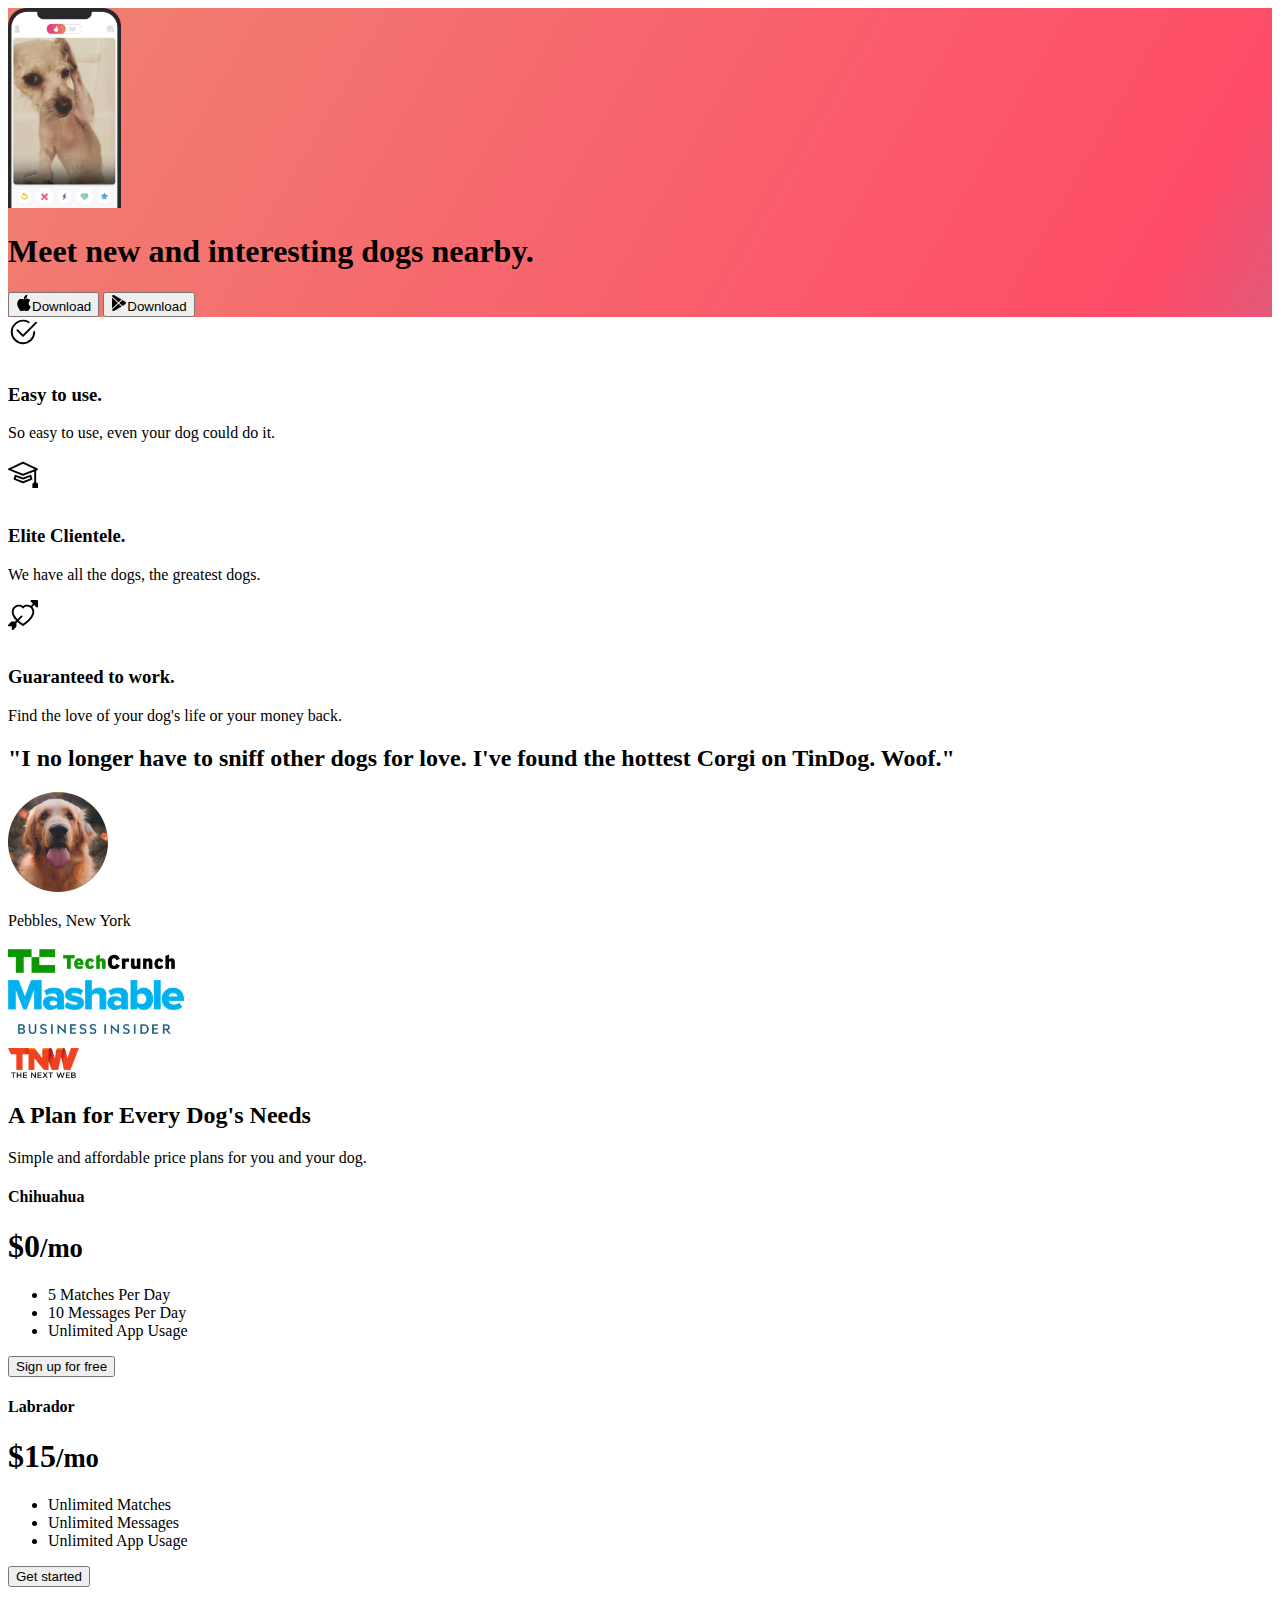
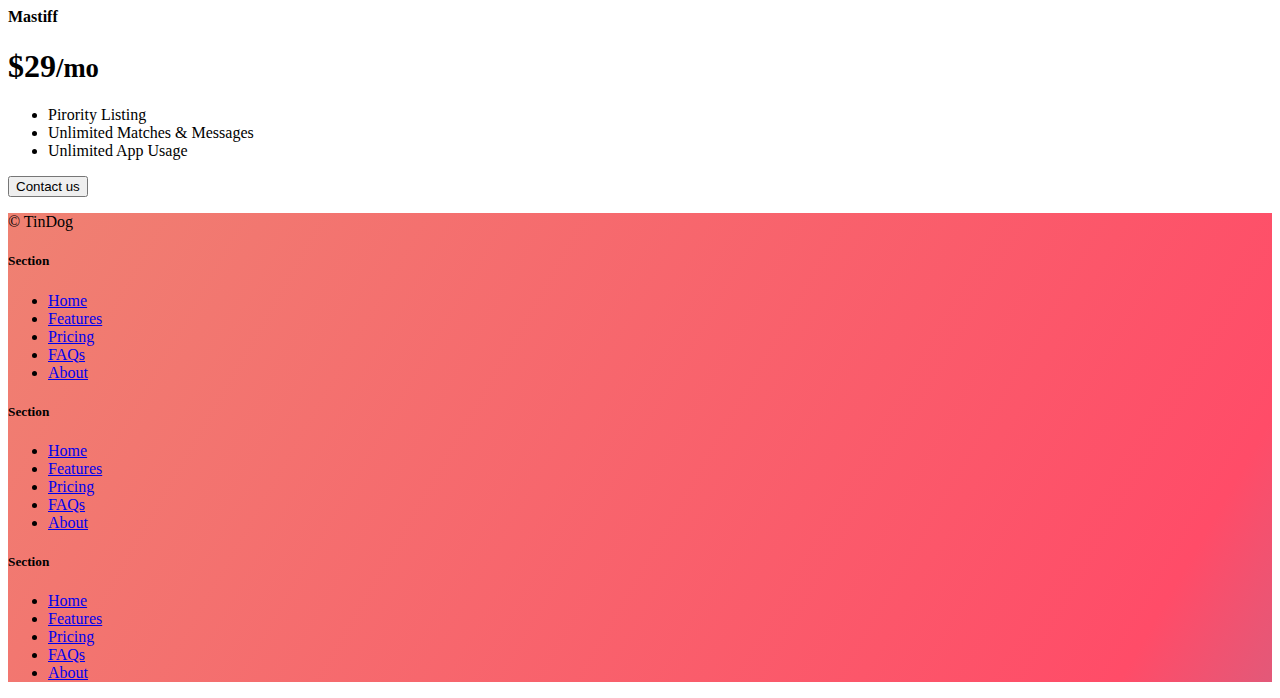
==== index.html @ 39fc23c9 "Add files via upload" ====
<!DOCTYPE html>
<html lang="en">

<head>
  <meta charset="UTF-8">
  <meta name="viewport" content="width=device-width, initial-scale=1.0">
  <title>TinDog</title>
  <link rel="stylesheet" href="./css/style.css">
  <link href="https://cdn.jsdelivr.net/npm/bootstrap@5.3.2/dist/css/bootstrap.min.css" rel="stylesheet" integrity="sha384-T3c6CoIi6uLrA9TneNEoa7RxnatzjcDSCmG1MXxSR1GAsXEV/Dwwykc2MPK8M2HN" crossorigin="anonymous">
</head>

<body>
  <!-- Title -->
  <section id="title" class="gradient-background">
    <div class="container col-xxl-8 px-4 pt-5">
      <div class="row flex-lg-row-reverse align-items-center g-5 pt-5">
        <div class="col-10 col-sm-8 col-lg-6">
          <img src="images/iphone.png" class="d-block mx-lg-auto img-fluid" alt="Bootstrap Themes"height="200" loading="lazy" >
        </div>
        <div class="col-lg-6">
          <h1 class="display-5 fw-bold text-body-emphasis lh-1 mb-3">Meet new and interesting dogs nearby.</h1>
          <div class="d-grid gap-2 d-md-flex justify-content-md-start">
            <button type="button" class="btn btn-primary btn-lg px-4 me-md-2 btn-light bt" fdprocessedid="1dmy9i"> <svg xmlns="http://www.w3.org/2000/svg" width="16" height="16" fill="currentColor"
              class="bi bi-apple mb-2 m-1
              " viewBox="0 0 16 16">
<path
                d="M11.182.008C11.148-.03 9.923.023 8.857 1.18c-1.066 1.156-.902 2.482-.878 2.516.024.034 1.52.087 2.475-1.258.955-1.345.762-2.391.728-2.43Zm3.314 11.733c-.048-.096-2.325-1.234-2.113-3.422.212-2.189 1.675-2.789 1.698-2.854.023-.065-.597-.79-1.254-1.157a3.692 3.692 0 0 0-1.563-.434c-.108-.003-.483-.095-1.254.116-.508.139-1.653.589-1.968.607-.316.018-1.256-.522-2.267-.665-.647-.125-1.333.131-1.824.328-.49.196-1.422.754-2.074 2.237-.652 1.482-.311 3.83-.067 4.56.244.729.625 1.924 1.273 2.796.576.984 1.34 1.667 1.659 1.899.319.232 1.219.386 1.843.067.502-.308 1.408-.485 1.766-.472.357.013 1.061.154 1.782.539.571.197 1.111.115 1.652-.105.541-.221 1.324-1.059 2.238-2.758.347-.79.505-1.217.473-1.282Z" />
<path
                d="M11.182.008C11.148-.03 9.923.023 8.857 1.18c-1.066 1.156-.902 2.482-.878 2.516.024.034 1.52.087 2.475-1.258.955-1.345.762-2.391.728-2.43Zm3.314 11.733c-.048-.096-2.325-1.234-2.113-3.422.212-2.189 1.675-2.789 1.698-2.854.023-.065-.597-.79-1.254-1.157a3.692 3.692 0 0 0-1.563-.434c-.108-.003-.483-.095-1.254.116-.508.139-1.653.589-1.968.607-.316.018-1.256-.522-2.267-.665-.647-.125-1.333.131-1.824.328-.49.196-1.422.754-2.074 2.237-.652 1.482-.311 3.83-.067 4.56.244.729.625 1.924 1.273 2.796.576.984 1.34 1.667 1.659 1.899.319.232 1.219.386 1.843.067.502-.308 1.408-.485 1.766-.472.357.013 1.061.154 1.782.539.571.197 1.111.115 1.652-.105.541-.221 1.324-1.059 2.238-2.758.347-.79.505-1.217.473-1.282Z" />
</svg>Download</button>
            <button type="button" class="btn btn-outline-secondary btn-lg px-4 btn-outline-light"  fdprocessedid="1hi6fn"> <svg xmlns="http://www.w3.org/2000/svg" width="16" height="16" fill="currentColor"
              class="bi bi-google-play mb-2 m-1   " viewBox="0 0 16 16">
<path
                d="M14.222 9.374c1.037-.61 1.037-2.137 0-2.748L11.528 5.04 8.32 8l3.207 2.96 2.694-1.586Zm-3.595 2.116L7.583 8.68 1.03 14.73c.201 1.029 1.36 1.61 2.303 1.055l7.294-4.295ZM1 13.396V2.603L6.846 8 1 13.396ZM1.03 1.27l6.553 6.05 3.044-2.81L3.333.215C2.39-.341 1.231.24 1.03 1.27Z" />
</svg>Download</button>
          </div>
        </div>
      </div>
   </div>
  </section>
  <!-- Features -->
  <section id="features">
    <div class="container px-4 py-5" id="hanging-icons">
      <div class="row g-4 py-5 row-cols-1 row-cols-lg-3">
        <div class="col d-flex align-items-start">
          <div class="icon-square text-body-emphasis bg-body-secondary d-inline-flex align-items-center    justify-content-center fs-4 flex-shrink-0 me-3">
            <svg xmlns="http://www.w3.org/2000/svg" height="30" fill="currentColor" class="bi bi-check2-circle"
            viewBox="0 0 16 16">
<path
              d="M2.5 8a5.5 5.5 0 0 1 8.25-4.764.5.5 0 0 0 .5-.866A6.5 6.5 0 1 0 14.5 8a.5.5 0 0 0-1 0 5.5 5.5 0 1 1-11 0z" />
<path
              d="M15.354 3.354a.5.5 0 0 0-.708-.708L8 9.293 5.354 6.646a.5.5 0 1 0-.708.708l3 3a.5.5 0 0 0 .708 0l7-7z" />
            </svg>
          </div>
          <div>
            <h3 class="fs-2 text-body-emphasis">Easy to use.</h3>
            <p>So easy to use, even your dog could do it.</p>
          </div>
        </div>
        <div class="col d-flex align-items-start">
          <div class="icon-square text-body-emphasis bg-body-secondary d-inline-flex align-items-center justify-content-center fs-4 flex-shrink-0 me-3 ">
            <svg xmlns="http://www.w3.org/2000/svg" height="30" fill="currentColor" class="bi bi-mortarboard" viewBox="0 0 16 16">
              <path d="M8.211 2.047a.5.5 0 0 0-.422 0l-7.5 3.5a.5.5 0 0 0 .025.917l7.5 3a.5.5 0 0 0 .372 0L14 7.14V13a1 1 0 0 0-1 1v2h3v-2a1 1 0 0 0-1-1V6.739l.686-.275a.5.5 0 0 0 .025-.917l-7.5-3.5ZM8 8.46 1.758 5.965 8 3.052l6.242 2.913L8 8.46Z"/>
              <path d="M4.176 9.032a.5.5 0 0 0-.656.327l-.5 1.7a.5.5 0 0 0 .294.605l4.5 1.8a.5.5 0 0 0 .372 0l4.5-1.8a.5.5 0 0 0 .294-.605l-.5-1.7a.5.5 0 0 0-.656-.327L8 10.466 4.176 9.032Zm-.068 1.873.22-.748 3.496 1.311a.5.5 0 0 0 .352 0l3.496-1.311.22.748L8 12.46l-3.892-1.556Z"/>
              </svg>
          </div>
          <div>
            <h3 class="fs-2 text-body-emphasis">Elite Clientele.</h3>
            <p>We have all the dogs, the greatest dogs.</p>
          </div>
        </div>
        <div class="col d-flex align-items-start">
          <div class="icon-square text-body-emphasis bg-body-secondary d-inline-flex align-items-center justify-content-center fs-4 flex-shrink-0 me-3">
            <svg xmlns="http://www.w3.org/2000/svg" height="30" fill="currentColor" class="bi bi-arrow-through-heart"
              viewBox="0 0 16 16">
                <path fill-rule="evenodd"
                d="M2.854 15.854A.5.5 0 0 1 2 15.5V14H.5a.5.5 0 0 1-.354-.854l1.5-1.5A.5.5 0 0 1 2 11.5h1.793l.53-.53c-.771-.802-1.328-1.58-1.704-2.32-.798-1.575-.775-2.996-.213-4.092C3.426 2.565 6.18 1.809 8 3.233c1.25-.98 2.944-.928 4.212-.152L13.292 2 12.147.854A.5.5 0 0 1 12.5 0h3a.5.5 0 0 1 .5.5v3a.5.5 0 0 1-.854.354L14 2.707l-1.006 1.006c.236.248.44.531.6.845.562 1.096.585 2.517-.213 4.092-.793 1.563-2.395 3.288-5.105 5.08L8 13.912l-.276-.182a21.86 21.86 0 0 1-2.685-2.062l-.539.54V14a.5.5 0 0 1-.146.354l-1.5 1.5Zm2.893-4.894A20.419 20.419 0 0 0 8 12.71c2.456-1.666 3.827-3.207 4.489-4.512.679-1.34.607-2.42.215-3.185-.817-1.595-3.087-2.054-4.346-.761L8 4.62l-.358-.368c-1.259-1.293-3.53-.834-4.346.761-.392.766-.464 1.845.215 3.185.323.636.815 1.33 1.519 2.065l1.866-1.867a.5.5 0 1 1 .708.708L5.747 10.96Z" />
</svg>
          </div>
          <div>
            <h3 class="fs-2 text-body-emphasis">Guaranteed to work.</h3>
            <p>Find the love of your dog's life or your money back.<p>
          </div>
        </div>
      </div>
    </div>
  </section>
  <!-- Testimonial -->
  <section id="testimonial">
    <div class="my-5">
      <div class="p-5 text-center bg-body-tertiary">
        <div class="container py-5">
          <h2 class="text-body-emphasis">"I no longer have to sniff other dogs for love. I've found the hottest Corgi on TinDog. Woof."</h2>
          <img src="./images/dog-img.jpg" class="profile-img mt-5"  alt="">
          <p class="col-lg-8 mx-auto lead mt-2">Pebbles, New York</p>
          </div>
          <div class="container">
          <div class="row">
            <div class="col-lg-3 col-sm-12"> <img src="./images/techcrunch.png" alt="tech cruch logo" height="30"></div>
            <div class="col-lg-3 col-sm-12"> <img src="./images/mashable.png" alt="mashable logo" height="30"></div>
            <div class="col-lg-3 col-sm-12"> <img src="./images/bizinsider.png" alt="bizi logo" height="30"></div>
            <div class="col-lg-3 col-sm-12"> <img src="./images/tnw.png" alt="tnw logo" height="30"></div>
            </div>
            </div>
        </div>
      </div>
    </div>
  </section>
  <!-- Pricing -->
  <section id="pricing">
    <header>
      <div class="pricing-header p-3 pb-md-4 mx-auto text-center">
        <h2 class="display-4 fw-normal text-body-emphasis mt-3">A Plan for Every Dog's Needs</h2>
        <p class="fs-5 text-body-secondary">Simple and affordable price plans for you and your dog.</p>
      </div>
    </header>
    <main>
      <div class="container">
      <div class="row row-cols-1 row-cols-md-3 mb-3 text-center">
        <div class="col">
          <div class="card mb-4 rounded-3 shadow-sm">
            <div class="card-header py-3">
              <h4 class="my-0 fw-normal">Chihuahua</h4>
            </div>
            <div class="card-body">
              <h1 class="card-title pricing-card-title">$0<small class="text-body-secondary fw-light">/mo</small></h1>
              <ul class="list-unstyled mt-3 mb-4">
                <li>5 Matches Per Day</li>
                <li>10 Messages Per Day</li>
                <li>Unlimited App Usage</li>
              </ul>
              <button type="button" class="w-100 btn btn-lg btn-outline-dark">Sign up for free</button>
            </div>
          </div>
        </div>
        <div class="col" class="">
          <div class="card mb-4 rounded-3 shadow-sm">
            <div class="card-header py-3">
              <h4 class="my-0 fw-normal">Labrador</h4>
            </div>
            <div class="card-body">
              <h1 class="card-title pricing-card-title">$15<small class="text-body-secondary fw-light">/mo</small></h1>
              <ul class="list-unstyled mt-3 mb-4">
                <li>Unlimited Matches</li>
                <li>Unlimited Messages</li>
                <li>Unlimited App Usage</li>
              </ul>
              <button type="button" class="w-100 btn btn-lg btn-dark">Get started</button>
            </div>
          </div>
        </div>
        <div class="col">
          <div class="card mb-4 rounded-3 shadow-sm border-dark">
            <div class="card-header py-3 text-bg-dark border-dark">
              <h4 class="my-0 fw-normal">Mastiff</h4>
            </div>
            <div class="card-body">
              <h1 class="card-title pricing-card-title">$29<small class="text-body-secondary fw-light">/mo</small></h1>
              <ul class="list-unstyled mt-3 mb-4">
                <li>Pirority Listing</li>
                <li>Unlimited Matches & Messages</li>
                <li>Unlimited App Usage</li>
              </ul>
              <button type="button" class="w-100 btn btn-lg btn-dark">Contact us</button>
            </div>
          </div>
        </div>
      </div>
    </main>
  </div>
  </section>
  <!-- Footer -->
  <section id="footer" class="gradient-background">
    <div class="container">
      <footer class="row row-cols-1 row-cols-sm-2 row-cols-md-5 py-5 mt-5">
        <div class="col mb-3">
          <p class="text-body-secondary">© TinDog</p>
        </div>
    
        <div class="col mb-3">
    
        </div>
    
        <div class="col mb-3">
          <h5>Section</h5>
          <ul class="nav flex-column">
            <li class="nav-item mb-2"><a href="#" class="nav-link p-0 text-body-secondary">Home</a></li>
            <li class="nav-item mb-2"><a href="#" class="nav-link p-0 text-body-secondary">Features</a></li>
            <li class="nav-item mb-2"><a href="#" class="nav-link p-0 text-body-secondary">Pricing</a></li>
            <li class="nav-item mb-2"><a href="#" class="nav-link p-0 text-body-secondary">FAQs</a></li>
            <li class="nav-item mb-2"><a href="#" class="nav-link p-0 text-body-secondary">About</a></li>
          </ul>
        </div>
    
        <div class="col mb-3">
          <h5>Section</h5>
          <ul class="nav flex-column">
            <li class="nav-item mb-2"><a href="#" class="nav-link p-0 text-body-secondary">Home</a></li>
            <li class="nav-item mb-2"><a href="#" class="nav-link p-0 text-body-secondary">Features</a></li>
            <li class="nav-item mb-2"><a href="#" class="nav-link p-0 text-body-secondary">Pricing</a></li>
            <li class="nav-item mb-2"><a href="#" class="nav-link p-0 text-body-secondary">FAQs</a></li>
            <li class="nav-item mb-2"><a href="#" class="nav-link p-0 text-body-secondary">About</a></li>
          </ul>
        </div>
    
        <div class="col mb-3">
          <h5>Section</h5>
          <ul class="nav flex-column">
            <li class="nav-item mb-2"><a href="#" class="nav-link p-0 text-body-secondary">Home</a></li>
            <li class="nav-item mb-2"><a href="#" class="nav-link p-0 text-body-secondary">Features</a></li>
            <li class="nav-item mb-2"><a href="#" class="nav-link p-0 text-body-secondary">Pricing</a></li>
            <li class="nav-item mb-2"><a href="#" class="nav-link p-0 text-body-secondary">FAQs</a></li>
            <li class="nav-item mb-2"><a href="#" class="nav-link p-0 text-body-secondary">About</a></li>
          </ul>
        </div>
      </footer>
    </div>
  </section>
</body>

</html>
---- css/style.css ----
.gradient-background {
  background: linear-gradient(300deg, #00bfff, #ff4c68, #ef8172);
  background-size: 180% 180%;
  animation: gradient-animation 18s ease infinite;
  padding: 0%;
}

@keyframes gradient-animation {
  0% {
    background-position: 0% 50%;
  }
  50% {
    background-position: 100% 50%;
  }
  100% {
    background-position: 0% 50%;
  }
}

.icon-square {
  width: 3rem;
  height: 3rem;
  border-radius: 0.75rem;
}

.profile-img {
  height: 100px;
  border-radius: 50%;
}
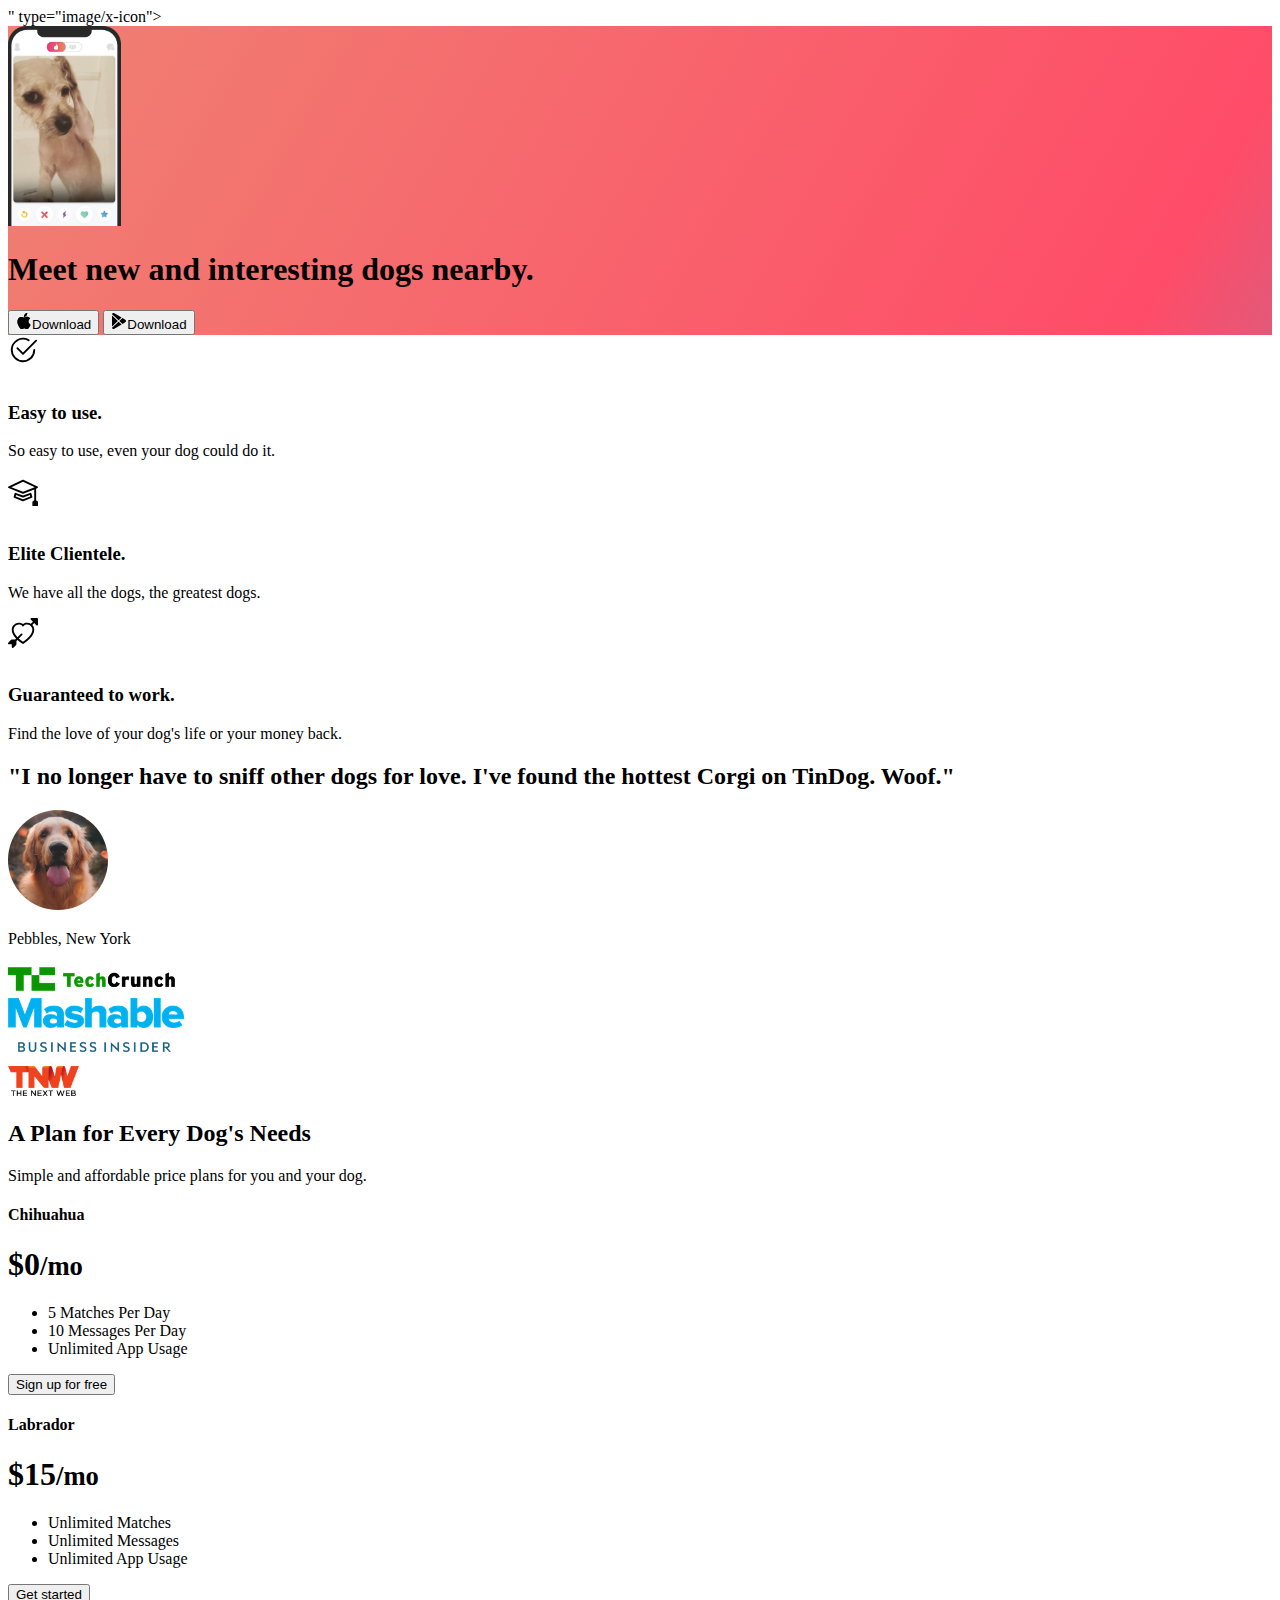
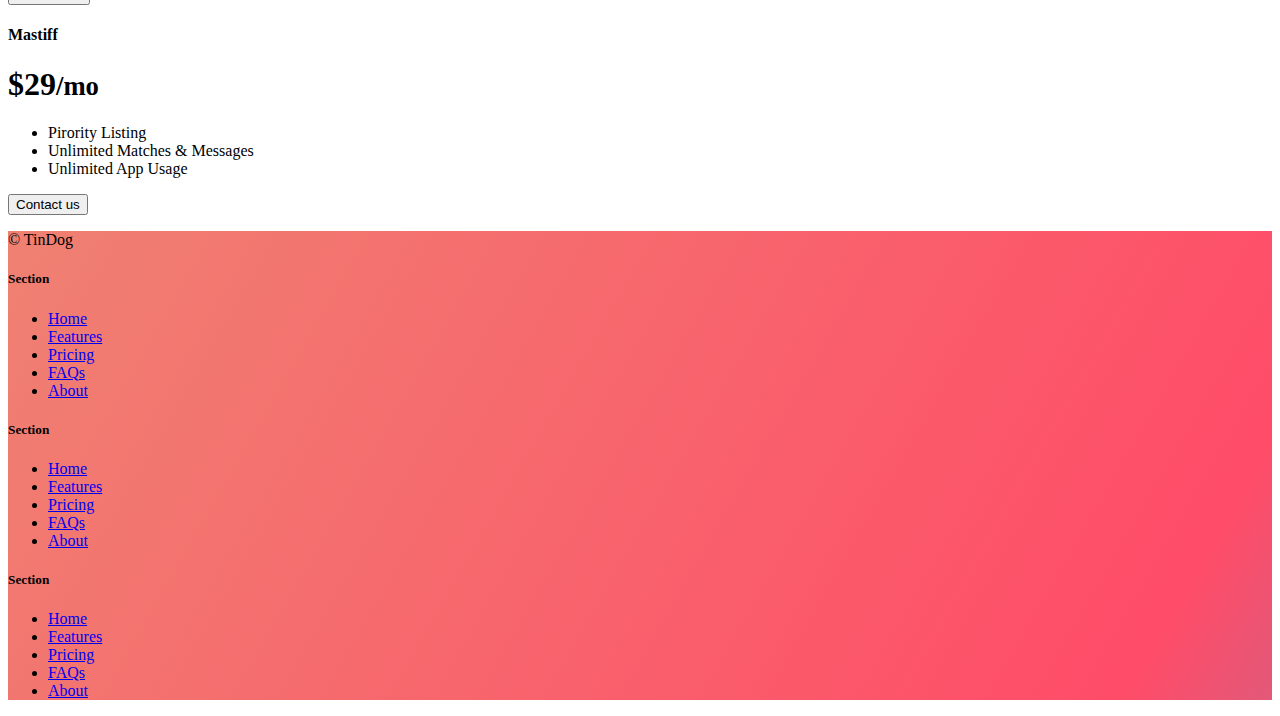
==== commit bfbc71a0: "Update index.html" ====
--- a/index.html
+++ b/index.html
@@ -6,6 +6,7 @@
   <meta name="viewport" content="width=device-width, initial-scale=1.0">
   <title>TinDog</title>
   <link rel="stylesheet" href="./css/style.css">
+  <link rel="shortcut icon" href="<svg xmlns="http://www.w3.org/2000/svg" xml:space="preserve" width="2048" height="2048" style="shape-rendering:geometricPrecision;text-rendering:geometricPrecision;image-rendering:optimizeQuality;fill-rule:evenodd;clip-rule:evenodd"><defs><clipPath id="id0"><path d="M1024-.001c565.539 0 1024 458.462 1024 1024 0 565.539-458.462 1024-1024 1024-565.539 0-1024-458.462-1024-1024 0-565.54 458.462-1024 1024-1024z"/></clipPath><style>.fil4{fill:#212121}.fil1{fill:#26c6da}.fil3{fill:#8d6e63}</style></defs><g id="Layer_x0020_1"><path d="M1024-.001c565.539 0 1024 458.462 1024 1024 0 565.539-458.462 1024-1024 1024-565.539 0-1024-458.462-1024-1024 0-565.54 458.462-1024 1024-1024z" style="fill:#80deea"/><g style="clip-path:url(#id0)"><g id="_300477008"><path id="_2996538961" class="fil1" d="M1371.23 658.436 2507.11 1794.32l21.7 108.29L1392.92 766.729z"/><path id="_299653752" class="fil1" d="M1392.92 766.729 2528.81 1902.61l3.2 3.86L1396.13 770.592z"/><path id="_299654112" class="fil1" d="M1396.13 770.592 2532.01 1906.47l1.58 1.89 1.58 1.89 1.59 1.87 1.6 1.87 1.6 1.86 1.61 1.86 1.62 1.85L1407.31 783.673l-1.62-1.848-1.61-1.855-1.6-1.862-1.6-1.869-1.59-1.876-1.58-1.882z"/><path id="_299655072" class="fil1" d="M1560.37 868.057 2696.25 2003.94l.99 1.47.82 1.68.64 1.89.46 2.11.3 2.34.14 2.59-.02 2.84L1563.69 882.974l.03-2.841-.14-2.585-.3-2.343-.47-2.111-.63-1.889-.82-1.674z"/><path id="_299655144" class="fil1" d="M1563.69 882.974 2699.58 2018.86l-.1 2.88L1563.6 885.855z"/><path id="_299655024" class="fil1" d="M1563.6 885.855 2699.48 2021.74l-.16 3.72-.22 3.77-.29 3.79-.35 3.83-.43 3.84-.5 3.86-.58 3.86-.65 3.87-.74 3.86-.82 3.85-.92 3.83-1 3.81-1.1 3.78-1.19 3.74-1.3 3.7-1.39 3.65-1.5 3.6-1.61 3.54-1.73 3.46-1.83 3.4-1.95 3.31-2.07 3.23-2.2 3.14-2.32 3.03-2.44 2.93-2.58 2.82-2.71 2.71-2.85 2.57-2.99 2.45-3.13 2.31-3.27 2.17-3.43 2.02L1513.35 993.31l3.43-2.019 3.27-2.17 3.13-2.312 2.99-2.448 2.85-2.578 2.71-2.703 2.58-2.82 2.44-2.931 2.32-3.036 2.2-3.136 2.07-3.228 1.95-3.314 1.83-3.393 1.72-3.468 1.61-3.536 1.51-3.597 1.39-3.652 1.3-3.7 1.19-3.743 1.1-3.778 1-3.809.91-3.833.83-3.851.74-3.861.65-3.867.58-3.864.5-3.856.42-3.844.36-3.823.29-3.797.22-3.763z"/><path id="_299655048" class="fil1" d="m1513.35 993.31 1135.88 1135.88-3.16 1.65-3.22 1.47-3.26 1.28-3.32 1.11-3.35.95-3.39.78-3.42.63-3.45.47-3.48.34-3.5.19-3.52.06-3.53-.07-3.54-.18-3.55-.31-3.56-.41-3.55-.52-3.55-.62-3.54-.71-3.53-.8-3.51-.88-3.49-.95-3.47-1.02-3.44-1.09-3.41-1.15-3.38-1.2-3.34-1.25-3.3-1.29-3.25-1.32-3.2-1.36-3.14-1.37-3.09-1.4-3.03-1.41L1404.88 982.927l3.03 1.409 3.09 1.397 3.14 1.379 3.2 1.353 3.25 1.324 3.3 1.29 3.34 1.247 3.38 1.2 3.41 1.148 3.44 1.089 3.47 1.024 3.49.955 3.51.88 3.53.797 3.54.711 3.55.62 3.55.51 3.56.42 3.55.3 3.54.19 3.53.07 3.52-.06 3.5-.19 3.48-.34 3.45-.47 3.42-.63 3.39-.784 3.35-.945 3.31-1.112 3.27-1.285 3.22-1.465z"/><path id="_299622648" class="fil1" d="M1404.88 982.927 2540.76 2118.81l-14.1-6.65L1390.77 976.274z"/><path id="_299623344" class="fil1" d="M1390.77 976.274 2526.66 2112.16l-.31.38-.54.69-.77.98-.99 1.24-1.17 1.5-1.36 1.72-1.51 1.93-1.67 2.11-1.8 2.29-1.91 2.42-2.02 2.56-2.1 2.66-2.17 2.74-2.22 2.81-2.26 2.85-2.28 2.87L1365.7 1008.03l2.28-2.87 2.26-2.86 2.22-2.803 2.17-2.743 2.1-2.658 2.02-2.554 1.91-2.428 1.8-2.282 1.66-2.117 1.52-1.928 1.36-1.722 1.17-1.496.98-1.246.78-.979.54-.69z"/><path id="_299622960" class="fil1" d="M1367.92 1009.9 2503.8 2145.79l.81 1 .68 1.08.55 1.15.42 1.2.3 1.25.18 1.27.04 1.3-.07 1.3-.2 1.3-.32 1.28-.44 1.25-.57 1.21-.68 1.16-.8 1.09-1135.88-1135.88.8-1.1.68-1.15.56-1.22.45-1.25.32-1.28.2-1.29.07-1.3-.05-1.3-.17-1.27-.3-1.25-.42-1.2-.55-1.15-.68-1.08z"/><path id="_299622936" class="fil1" d="M1367.82 1026.75 2503.7 2162.63l-.91 1.01-.98.89-1.05.77-1.11.66-1.16.55-1.2.42-1.23.31-1.26.19-1.27.07-1.26-.05-1.27-.18-1.24-.3-1.23-.42-1.18-.54-1.15-.67-1.09-.8-1135.88-1135.88 1.09.8 1.14.67 1.19.54 1.22.42 1.25.3 1.26.17 1.27.06 1.27-.07 1.25-.19 1.24-.31 1.2-.43 1.16-.54 1.11-.66 1.05-.78.98-.89z"/><path id="_299622840" class="fil1" d="m1349.23 1028.66 1135.88 1135.88-.07-.05-1135.88-1135.88z"/><path id="_299622816" class="fil1" d="m1349.16 1028.61 1135.88 1135.88-2.13 2.61-1.96 2.35-1.74 2.08-1.51 1.76-1.25 1.42-.97 1.04-.66.63-.32.18-1135.88-1135.88.32-.18.66-.63.97-1.04 1.25-1.42 1.51-1.76 1.74-2.08 1.96-2.36z"/><path id="_299623200" class="fil1" d="M1338.62 1040.68 2474.5 2176.56l-9.68 11.96-1135.88-1135.89z"/><path id="_299623080" class="fil1" d="m1328.94 1052.63 1135.88 1135.89.62 7.9-1135.88-1135.88z"/><path id="_299622888" class="fil1" d="M1165.22 905.496 2301.1 2041.38l-569.35-381.08L595.874 524.417z"/><path id="_299623248" class="fil1" d="M595.874 524.417 1731.75 1660.3l-2.08-1.75L593.787 522.665z"/><path id="_299623656" class="fil1" d="m1297.84 1319.2 1135.88 1135.88-3.86 6.36-1135.88-1135.88z"/><path id="_299624112" class="fil1" d="m1102.63 1310.06 1135.89 1135.88-22.71-.71-1135.88-1135.88z"/><path id="_299624064" class="fil1" d="M596.222 888.066 1732.1 2023.95l.23 2.05.23 2.06.24 2.07.26 2.08.27 2.09.29 2.09.29 2.1.32 2.1.33 2.1.34 2.11.36 2.11.38 2.11.4 2.11.41 2.1.44 2.11.45 2.09.48 2.1.49 2.08.52 2.08.54 2.07.57 2.06.59 2.05.61 2.04.64 2.03.66 2.01.69 2 .72 1.98.74 1.96.77 1.94.81 1.93.83 1.91.86 1.88L611.979 953.668l-.862-1.884-.831-1.905-.802-1.927-.773-1.945-.744-1.963-.717-1.981-.691-1.996-.662-2.011-.638-2.026-.613-2.038-.588-2.05-.565-2.061-.541-2.07-.518-2.079-.498-2.087-.475-2.093-.454-2.097-.435-2.103-.416-2.106-.396-2.108-.38-2.108-.361-2.11-.345-2.108-.328-2.106-.313-2.102-.298-2.098-.283-2.093-.271-2.087-.257-2.078-.246-2.071-.234-2.061z"/><path id="_299623800" class="fil1" d="M913.107 1267.69 2048.99 2403.58l-11.66-5.29L901.445 1262.41z"/><path id="_299623920" class="fil1" d="M595.056 877.09 1730.94 2012.97l1.16 10.98L596.222 888.066z"/><path id="_299623848" class="fil1" d="m1079.93 1309.35 1135.88 1135.88-2.45-.09-2.45-.1-2.45-.12-2.44-.13-2.44-.15-2.44-.17-2.44-.18-2.44-.2-2.44-.22-2.43-.23-2.44-.24-2.43-.27-2.43-.27-2.42-.3-2.43-.31-2.42-.32-2.42-.34-2.42-.36-2.42-.37-2.41-.38-2.41-.4-2.42-.42-2.4-.43-2.41-.44-2.4-.46-2.4-.48-2.4-.49-2.39-.5-2.4-.52-2.39-.53-2.39-.55-2.38-.56-1135.88-1135.88 2.38.56 2.39.55 2.39.53 2.39.52 2.4.5 2.4.49 2.4.47 2.4.46 2.41.45 2.4.43 2.41.41 2.42.41 2.41.38 2.42.37 2.42.36 2.42.34 2.42.32 2.43.31 2.42.29 2.43.28 2.43.26 2.44.25 2.43.23 2.44.22 2.43.19 2.44.19 2.45.17 2.44.15 2.44.13 2.45.12 2.45.1z"/><path id="_299623872" class="fil1" d="M891.811 1270.84 2027.69 2406.72l-1.82 1.59-1.83 1.58-1.84 1.58-1.84 1.56-1.86 1.56-1.86 1.55-1.88 1.54-1.88 1.53-1.89 1.53-1.89 1.51-1.91 1.51-1.92 1.49-1.92 1.48-1.94 1.47-1.94 1.46-1.95 1.45-1.96 1.44-1.97 1.42-1.98 1.41-1.98 1.4-2 1.38-2 1.37-2.02 1.36-2.02 1.34-2.03 1.32-2.04 1.31-2.05 1.29-2.06 1.28-2.06 1.26-2.08 1.25-2.09 1.22-2.09 1.21L829.208 1316.49l2.094-1.21 2.086-1.22 2.076-1.25 2.067-1.26 2.057-1.28 2.05-1.29 2.041-1.31 2.03-1.33 2.023-1.34 2.013-1.35 2.004-1.37 1.996-1.38 1.987-1.4 1.977-1.41 1.969-1.43 1.96-1.43 1.952-1.45 1.943-1.46 1.933-1.47 1.924-1.48 1.917-1.5 1.907-1.5 1.898-1.51 1.89-1.53 1.882-1.53 1.873-1.54 1.864-1.55 1.855-1.56 1.846-1.57 1.838-1.57 1.83-1.58z"/><path id="_299623992" class="fil1" d="M611.979 953.668 1747.86 2089.55l1.27 2.62 1.34 2.57 1.41 2.52 1.48 2.46 1.56 2.41 1.64 2.34 1.71 2.28 1.8 2.21 1.88 2.14 1.96 2.06 2.04 1.98L630.074 979.256l-2.047-1.979-1.962-2.061-1.877-2.137-1.795-2.211-1.714-2.278-1.637-2.346-1.559-2.406-1.483-2.465-1.412-2.519-1.339-2.57z"/><path id="_299623896" class="fil1" d="M901.445 1262.41 2037.33 2398.29l-9.64 8.43L891.811 1270.84z"/><path id="_299624016" class="fil1" d="M1002.48 1298.82 2138.36 2434.7l-2.88-.7-2.88-.71-2.86-.74-2.87-.76-2.86-.77-2.85-.79-2.85-.82-2.84-.83-2.84-.85-2.83-.87-2.83-.88-2.82-.91-2.81-.92-2.81-.94-2.8-.95-2.8-.98-2.79-.99-2.79-1-2.78-1.02-2.77-1.04-2.77-1.06-2.76-1.07-2.75-1.08-2.75-1.11-2.75-1.11-2.74-1.13-2.73-1.15-2.72-1.16-2.72-1.17-2.71-1.19-2.71-1.21-2.7-1.21L913.107 1267.69l2.7 1.22 2.707 1.2 2.713 1.19 2.719 1.18 2.725 1.16 2.732 1.14 2.738 1.14 2.744 1.11 2.749 1.1 2.756 1.09 2.761 1.07 2.769 1.05 2.773 1.04 2.78 1.03 2.785 1 2.792.99 2.797.98 2.803.95 2.809.94 2.814.92 2.821.9 2.825.89 2.832.87 2.837.85 2.842.83 2.848.81 2.853.8 2.86.77 2.864.76 2.869.73 2.874.72z"/><path id="_299623968" class="fil1" d="m1202.06 1336.78 1135.88 1135.88-3 3.21-2.82 3.42-2.64 3.63-2.47 3.82-2.31 4.01-2.15 4.18-2 4.35-1.85 4.51-1.71 4.66-1.58 4.79-1.45 4.93-1.33 5.04-1.22 5.16-1.11 5.25-1.01 5.35-.91 5.43-.83 5.5-.74 5.57-.66 5.62-.6 5.67-.53 5.7-.47 5.72-.42 5.74-.38 5.75-.34 5.75-.3 5.73-.28 5.72-.26 5.68-.25 5.64-.24 5.6-.23 5.53-.25 5.46L1165.72 1498.9l.24-5.46.24-5.54.24-5.59.25-5.64.26-5.68.28-5.72.3-5.73.34-5.75.38-5.75.42-5.74.47-5.73.53-5.7.6-5.66.66-5.62.74-5.57.83-5.5.91-5.43 1.01-5.35 1.11-5.26 1.21-5.15 1.34-5.05 1.45-4.92 1.58-4.8 1.71-4.65 1.85-4.51 2-4.35 2.15-4.19 2.3-4 2.48-3.83 2.64-3.62 2.82-3.42z"/><path id="_299624304" class="fil1" d="M1165.72 1498.9 2301.6 2634.78l-.16 2.91-.2 2.86-.25 2.81-.28 2.77-.32 2.72-.34 2.69-.38 2.64-.4 2.6-.41 2.56-.44 2.53-.44 2.49-.46 2.45-.46 2.42-.46 2.38-.46 2.35-.45 2.32-.44 2.29-.43 2.26-.42 2.23-.39 2.2-.37 2.18-.34 2.15-.31 2.12-.28 2.11-.24 2.08-.19 2.06-.15 2.03-.1 2.02-.05 2.01.01 1.98.07 1.97.14 1.95-1135.88-1135.88-.14-1.95-.07-1.97-.01-1.99.05-2 .1-2.02.15-2.04.19-2.06.24-2.08.27-2.1.32-2.13.34-2.15.37-2.17.39-2.2.41-2.23.44-2.26.44-2.29.45-2.32.46-2.35.46-2.39.46-2.41.46-2.45.44-2.49.44-2.53.41-2.56.4-2.6.38-2.64.34-2.69.32-2.72.28-2.77.25-2.82.2-2.85z"/><path id="_299624376" class="fil1" d="M829.208 1316.49 1965.09 2452.37l-1.61.91-1.61.91-1.61.89-1.63.88-1.63.86-1.63.86-1.65.85-1.64.83-1.66.82-1.66.81-1.66.8-1.67.78-1.68.77-1.69.76-1.68.75-1.7.73-1.7.72-1.71.7-1.71.69-1.72.67-1.72.66-1.73.65-1.73.63-1.74.61-1.75.6-1.75.59-1.76.56-1.76.55-1.77.54-1.77.52-1.78.5-1.78.48L774.918 1339.37l1.784-.48 1.777-.51 1.773-.51 1.768-.54 1.762-.55 1.757-.56 1.75-.59 1.746-.6 1.741-.61 1.734-.63 1.729-.65 1.723-.66 1.719-.67 1.711-.69 1.707-.71 1.7-.71 1.695-.74 1.689-.74 1.685-.76 1.677-.77 1.671-.78 1.665-.8 1.661-.81 1.654-.82 1.647-.84 1.642-.84 1.636-.86 1.63-.87 1.624-.88 1.617-.89 1.611-.9z"/><path id="_299624880" class="fil1" d="M1156.32 1574.04 2292.2 2709.92l-2.85 5.76-3 5.32-3.15 4.87-3.28 4.45-3.39 4.02-3.49 3.61-3.57 3.19-3.65 2.79-3.7 2.4-3.75 2-3.77 1.63-3.79 1.25-3.78.88-3.77.52-3.73.17-3.7-.18-3.63-.52-3.55-.85-3.47-1.18-3.37-1.5-3.24-1.8-3.12-2.11-2.97-2.41L1076.6 1606.35l2.97 2.4 3.11 2.12 3.25 1.8 3.37 1.5 3.46 1.17 3.56.86 3.63.52 3.69.17 3.74-.16 3.77-.52 3.78-.89 3.79-1.25 3.77-1.62 3.74-2.01 3.71-2.39 3.64-2.79 3.58-3.2 3.49-3.6 3.39-4.02 3.28-4.45 3.15-4.88 3-5.31z"/><path id="_299624688" class="fil1" d="M774.918 1339.37 1910.8 2475.25l-40.11 5.8L734.809 1345.17z"/><path id="_299624400" class="fil1" d="M660.849 1349.77 1796.73 2485.65l-93.72 202.86L567.126 1552.63z"/><path id="_299624208" class="fil1" d="M757.646 1538.65 1893.53 2674.53l-1.01 4.94-1.28 4.58-1.53 4.24-1.78 3.9-1.99 3.57-2.2 3.23-2.38 2.91-2.55 2.6-2.7 2.28-2.83 1.98-2.94 1.67-3.04 1.38-3.12 1.1-3.18.8-3.23.53-3.25.26-3.26-.01-3.25-.27-3.22-.52-3.17-.77-3.12-1.02-3.03-1.26-2.94-1.48-2.82-1.72-2.68-1.93-2.54-2.16L688.613 1567.48l2.534 2.15 2.686 1.94 2.82 1.71 2.935 1.49 3.034 1.26 3.113 1.01 3.176.78 3.222.52 3.249.27 3.258.01 3.251-.26 3.225-.53 3.181-.81 3.12-1.09 3.041-1.38 2.945-1.67 2.83-1.98 2.699-2.28 2.548-2.6 2.382-2.91 2.196-3.24 1.994-3.56 1.773-3.9 1.535-4.24 1.28-4.58z"/><path id="_299624424" class="fil1" d="M734.809 1345.17 1870.69 2481.05l22.84 193.48L757.646 1538.65z"/><path id="_299624496" class="fil1" d="M567.126 1552.63 1703.01 2688.51l-4.77 3.44-4.62 3.09-4.46 2.75-4.3 2.41-4.16 2.09-4.01 1.77-3.86 1.44-3.71 1.13-3.57.82-3.42.52-3.28.21-3.14-.08-2.99-.37-2.86-.66-2.73-.94-2.58-1.21-2.45-1.49-2.32-1.75L503.9 1565.79l2.317 1.76 2.451 1.48 2.586 1.22 2.721.94 2.859.66 2.998.37 3.138.08 3.28-.22 3.422-.51 3.567-.82 3.712-1.13 3.858-1.45 4.008-1.76 4.157-2.09 4.308-2.42 4.461-2.75 4.613-3.09z"/><path id="_299624736" class="fil1" d="m1293.98 1325.56 1135.88 1135.88 2.84 8.51 2.6 8.46 2.36 8.4 2.15 8.34 1.93 8.29 1.72 8.22 1.52 8.17 1.33 8.11 1.14 8.04.96 7.98.8 7.92.63 7.85.47 7.79.33 7.72.18 7.65.05 7.58-.07 7.51-.19 7.44-.31 7.37-.4 7.3-.51 7.22-.59 7.14-.67 7.07-.75 6.99-.81 6.92-.87 6.83-.92 6.75-.96 6.68-1.01 6.59-1.03 6.5-1.05 6.42-1.06 6.34-1135.88-1135.88 1.06-6.34 1.05-6.42 1.03-6.51 1-6.59.97-6.67.92-6.75.87-6.84.81-6.91.75-6.99.67-7.07.59-7.14.51-7.23.4-7.29.31-7.37.19-7.44.07-7.51-.05-7.58-.19-7.65-.32-7.72-.48-7.79-.62-7.85-.8-7.92-.96-7.98-1.14-8.04-1.33-8.11-1.52-8.17-1.72-8.23-1.93-8.28-2.15-8.35-2.37-8.4-2.59-8.45z"/><path id="_299624256" class="fil1" d="m1303.79 1565.66 1135.88 1135.88.26 3.29.16 3.25.05 3.21-.06 3.15-.16 3.1-.28 3.03-.38 2.95-.48 2.88-.6 2.79-.7 2.69-.81 2.6-.91 2.49-1.02 2.37-1.13 2.26-1.23 2.13-1.34 1.99-1.44 1.86-1.55 1.71-1.65 1.55-1.76 1.4-1.86 1.23-1.96 1.05-2.07.87-2.17.69-2.28.49-2.38.29-2.48.08-2.58-.13-2.69-.36-2.79-.58-2.89-.82-3-1.05-1135.88-1135.88 3 1.05 2.89.82 2.79.58 2.68.35 2.59.14 2.48-.09 2.38-.29 2.28-.49 2.17-.68 2.07-.87 1.96-1.06 1.86-1.22 1.76-1.4 1.65-1.55 1.55-1.71 1.44-1.86 1.34-1.99 1.23-2.13 1.12-2.26 1.02-2.38.92-2.48.81-2.6.7-2.7.59-2.79.49-2.87.38-2.96.28-3.02.16-3.1.06-3.15-.05-3.21-.16-3.25z"/><path id="_299624856" class="fil1" d="M1259.61 1618.12 2395.49 2754l-1.85-.76-1.8-.83-1.74-.88-1.7-.94-1.64-1-1.58-1.05-1.54-1.11-1.49-1.15-1.44-1.21-1.39-1.26-1135.88-1135.88 1.39 1.26 1.44 1.2 1.49 1.16 1.53 1.11 1.59 1.05 1.64 1 1.69.94 1.75.88 1.8.82z"/><path id="_299625240" class="fil1" d="m1329.56 1060.54 1135.88 1135.88.37 4.71.35 4.72.33 4.74.32 4.75.3 4.75.28 4.77.27 4.77.24 4.78.22 4.79.2 4.79.18 4.8.15 4.81.13 4.8.11 4.81.07 4.81.05 4.81.02 4.82-.01 4.8-.03 4.81-.08 4.81-.1 4.8-.13 4.8-.17 4.79-.21 4.78-.24 4.78-.27 4.77-.32 4.76-.35 4.75-.39 4.74-.43 4.73-.48 4.71-.51 4.7L1329.42 1213.3l.52-4.7.47-4.72.44-4.72.39-4.74.35-4.75.32-4.76.27-4.77.24-4.78.21-4.79.17-4.79.13-4.79.1-4.8.07-4.81.04-4.81.01-4.81-.02-4.81-.05-4.81-.08-4.81-.1-4.81-.13-4.81-.15-4.8-.18-4.8-.2-4.79-.22-4.79-.24-4.78-.27-4.78-.28-4.76-.3-4.76-.32-4.74-.33-4.74-.35-4.72z"/><path id="_299625264" class="fil1" d="m1329.42 1213.3 1135.89 1135.88-.4 3.37-.43 3.38-.45 3.39-.48 3.41-.52 3.42-.54 3.42-.58 3.44-.61 3.44-.65 3.44-.68 3.44-.72 3.44-.76 3.44-.8 3.43-.83 3.43-.88 3.41-.92 3.4-.97 3.39-1 3.38-1.06 3.35-1.1 3.34-1.14 3.31-1.2 3.29-1.25 3.27-1.29 3.23-1.35 3.21-1.4 3.18-1.46 3.14-1.51 3.1-1.56 3.07-1.63 3.02-1.68 2.98-1.74 2.94L1297.84 1319.2l1.74-2.94 1.68-2.98 1.62-3.03 1.57-3.06 1.51-3.11 1.46-3.14 1.4-3.17 1.35-3.21 1.29-3.23 1.25-3.27 1.19-3.29 1.15-3.31 1.1-3.34 1.05-3.36 1.01-3.37.97-3.39.92-3.4.87-3.42.84-3.42.8-3.43.76-3.44.72-3.44.68-3.44.65-3.45.61-3.43.57-3.44.55-3.43.51-3.41.49-3.41.45-3.4.43-3.38z"/><path id="_300476816" class="fil1" d="m1351.52 655.496 19.713 2.94 21.695 108.293 3.207 3.863c16.754 20.186 34.793 39.235 54.206 56.883a530.362 530.362 0 0 0 46.91 37.97l8.498 6.117 9.85-3.551c8.124-2.93 18.448-6.044 27.167-5.833 15.359.37 21.48 4.955 20.932 20.796l-.099 2.88c-1.364 39.503-12.927 86.725-50.243 107.457-33.469 18.594-76.51 4.697-108.475-10.383l-14.104-6.653c-.946 1.169-12.869 16.4-25.078 31.756l.214.143c6.053 4.052 6.498 12.927 1.907 18.576-4.599 5.656-12.93 6.5-18.587 1.909l-.07-.047c-5.912 7.237-10.153 12.209-10.542 12.07l-9.678 11.952.624 7.905c3.96 50.169 5.598 102.68-.14 152.763-4.1 35.771-12.699 74.796-31.584 105.9l-3.86 6.356c31.549 91.075 21.214 172.976 9.807 240.102 3.42 35.291-11.702 65.048-44.173 52.456-20.065-7.78-30.729-26.408-35.739-46.451l-.462-1.844c-7.116-77.681 21.893-146.573-21.35-233.041-33.038 33.039-33.69 104.228-36.343 162.123-1.432 31.234-11.196 54.377-9.402 75.14-29.467 63.838-88.369 50.49-97.414-1.595l43.73-262.388-22.707-.714c-26.13-.82-52.024-4.468-77.447-10.527-30.75-7.327-60.604-18.074-89.372-31.123l-11.662-5.289-9.635 8.437c-19.377 16.968-40.215 32.844-62.603 45.65-17.087 9.773-35.238 17.81-54.29 22.877l-40.108 5.796 22.836 193.485c-9.208 54.559-68.114 48.116-80.076 11.725l-16.721-200.604-93.723 202.862c-51.702 38.458-76.713 17.54-82.416-36.773l1.767-8.537 135.162-247.268-33.695-204.579-2.505-3.648c-17.448-25.423-32.948-56.021-34.138-87.423-1.217-32.094 12.492-58.121 35.72-79.81l8.036-7.506 1.166 10.976c2.317 21.808 6.401 45.624 15.757 65.602 6.59 14.073 16.073 26.307 29.679 34.15l5.285 3.048 6.084-.444c57.544-4.199 117.366-1.414 175.032.635 56.906 2.022 115.867 4.235 172.655.029 36.515-2.706 92.067-9.254 118.453-37.529l2.781-2.98c10.5-11.25 21.274-22.344 32.131-33.41 3.01-3.142 6.799-7.106 11.143-11.67L595.878 524.42c-12.72-8.51.443-31.352 16.678-20.485l571.011 382.192c26.772-28.437 60.409-64.915 73.311-82.095 35.379-47.103 66.384-96.933 94.642-148.533z"/></g></g><path d="M1024-.001c565.539 0 1024 458.462 1024 1024 0 565.539-458.462 1024-1024 1024-565.539 0-1024-458.462-1024-1024 0-565.54 458.462-1024 1024-1024z" style="fill:none"/><path class="fil3" d="m1371.23 658.436-19.713-2.94c-28.258 51.6-59.263 101.43-94.641 148.533-18.716 24.92-81.057 90.444-102.795 113.137l50.333 75.66 134.204 47.856c1.363.486 50.2-61.991 52.157-64.407l14.103 6.653c31.965 15.08 75.006 28.977 108.475 10.383 37.316-20.732 48.88-67.954 50.243-107.456l.1-2.88c.548-15.842-5.574-20.427-20.933-20.797-8.719-.211-19.043 2.904-27.167 5.833l-9.85 3.551-8.498-6.117a530.362 530.362 0 0 1-46.91-37.97c-19.413-17.648-37.452-36.697-54.206-56.883l-3.206-3.863-21.696-108.293z"/><path class="fil3" d="M1154.08 917.166c-10.857 11.067-21.632 22.161-32.13 33.411l-2.782 2.98c-26.386 28.274-81.938 34.822-118.453 37.528-56.788 4.206-115.75 1.994-172.655-.028-57.666-2.05-117.488-4.834-175.032-.635l-6.084.444-5.285-3.048c-13.606-7.843-23.089-20.077-29.68-34.15-9.355-19.978-13.44-43.794-15.756-65.602l-1.166-10.976-8.035 7.505c-23.229 21.69-36.938 47.716-35.722 79.81 1.191 31.402 16.69 62 34.14 87.423l2.504 3.649 33.695 204.579-135.162 247.268-1.767 8.537c5.703 54.312 30.714 75.23 82.416 36.772l93.723-202.862 16.72 200.604c11.963 36.391 70.87 42.834 80.077-11.725l-22.836-193.485 40.109-5.795c19.05-5.067 37.202-13.105 54.29-22.878 22.387-12.806 43.225-28.68 62.602-45.65l9.635-8.436 11.662 5.289c28.768 13.048 58.621 23.795 89.371 31.123 25.424 6.059 51.317 9.707 77.448 10.527l22.708.713-43.73 262.388c9.044 52.085 67.946 65.434 97.413 1.595-1.794-20.763 7.97-43.905 9.402-75.14 2.654-57.895 3.305-129.083 36.344-162.122 43.242 86.468 14.233 155.36 21.35 233.04l.46 1.844c5.011 20.044 15.675 38.672 35.74 46.452 32.47 12.592 47.593-17.165 44.173-52.456 11.407-67.126 21.742-149.027-9.806-240.102l3.86-6.357c18.884-31.103 27.484-70.128 31.583-105.9 5.738-50.081 4.1-102.593.14-152.762l-.624-7.905 9.678-11.952-184.538-123.516z"/><path class="fil4" d="M1359.1 820.044c13.747 0 24.89 11.144 24.89 24.89 0 13.745-11.143 24.89-24.89 24.89-13.745 0-24.888-11.145-24.888-24.89 0-13.746 11.143-24.89 24.888-24.89zM1349.23 1028.66c5.657 4.591 13.988 3.748 18.587-1.909 4.591-5.649 4.146-14.524-1.907-18.576L612.553 503.934c-16.236-10.867-29.398 11.974-16.679 20.485l753.356 504.241z"/></g></svg>" type="image/x-icon">
   <link href="https://cdn.jsdelivr.net/npm/bootstrap@5.3.2/dist/css/bootstrap.min.css" rel="stylesheet" integrity="sha384-T3c6CoIi6uLrA9TneNEoa7RxnatzjcDSCmG1MXxSR1GAsXEV/Dwwykc2MPK8M2HN" crossorigin="anonymous">
 </head>
 
@@ -218,4 +219,4 @@
   </section>
 </body>
 
-</html>+</html>
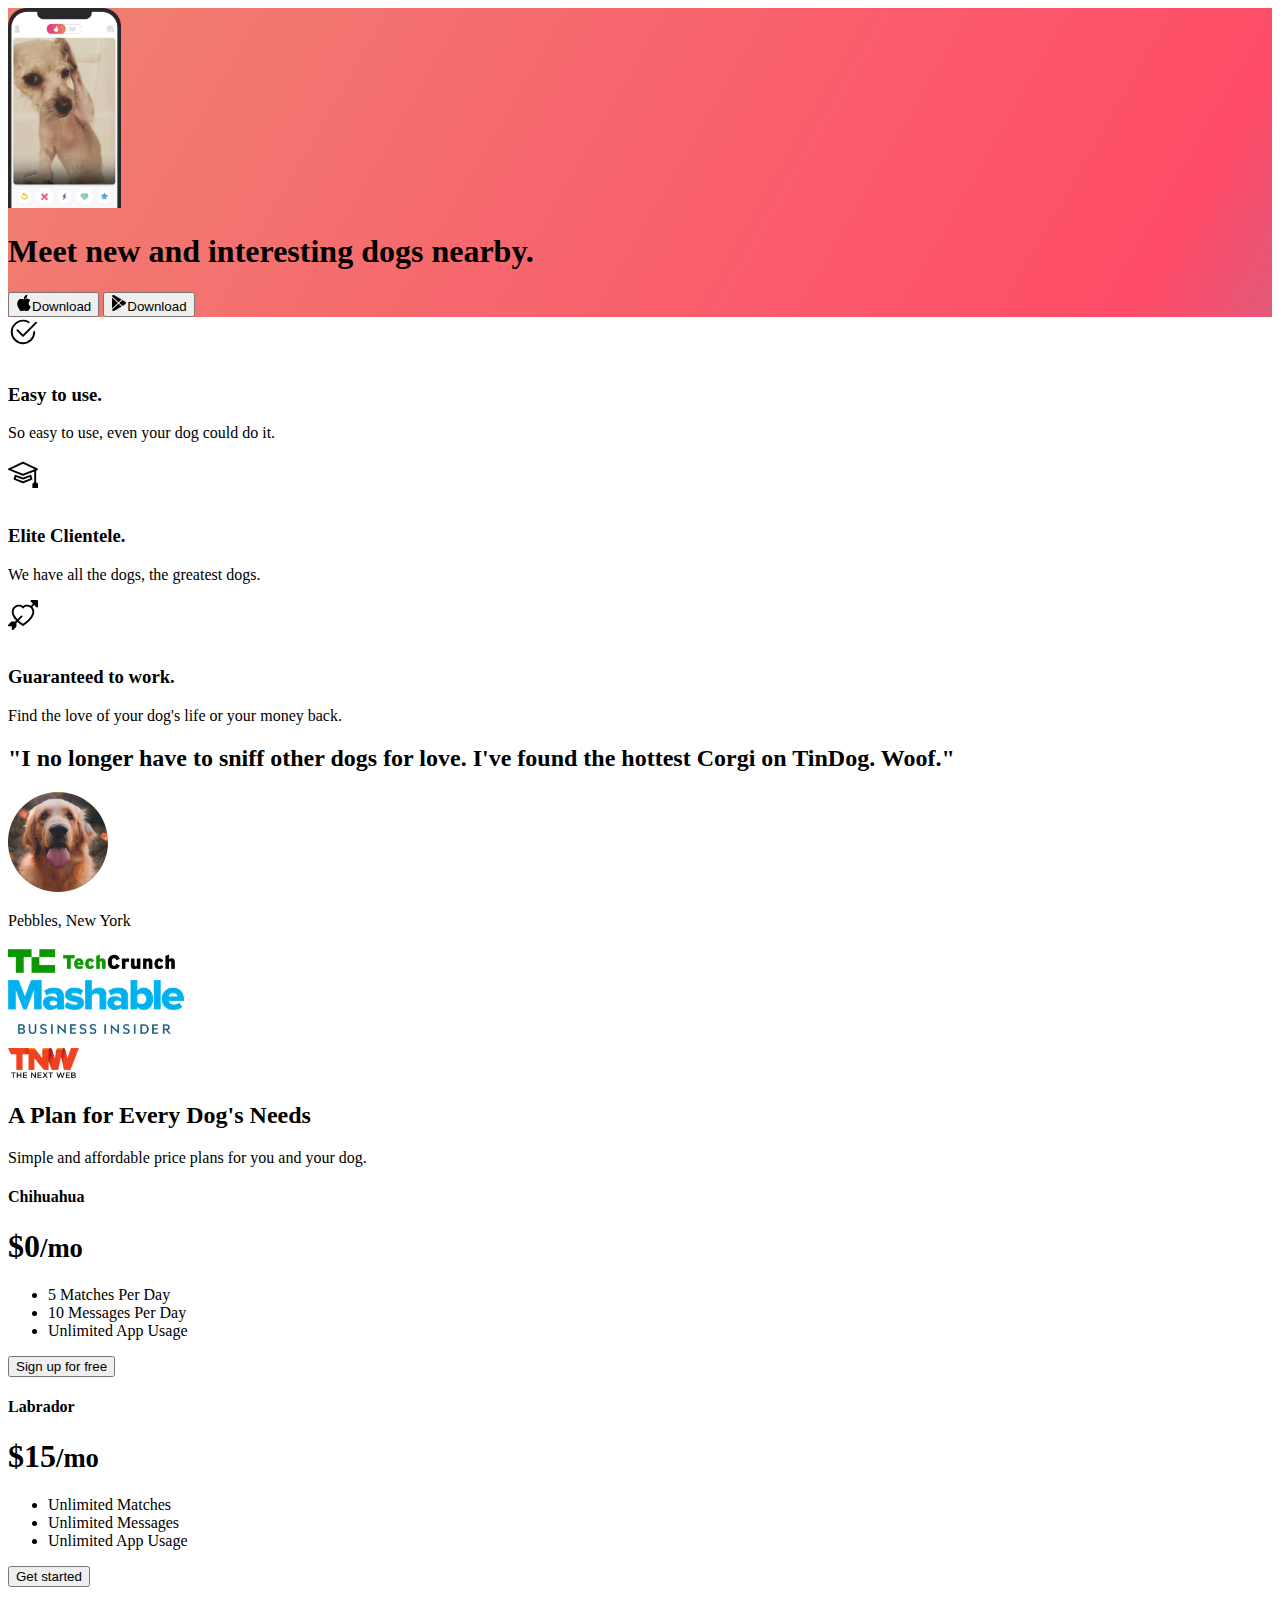
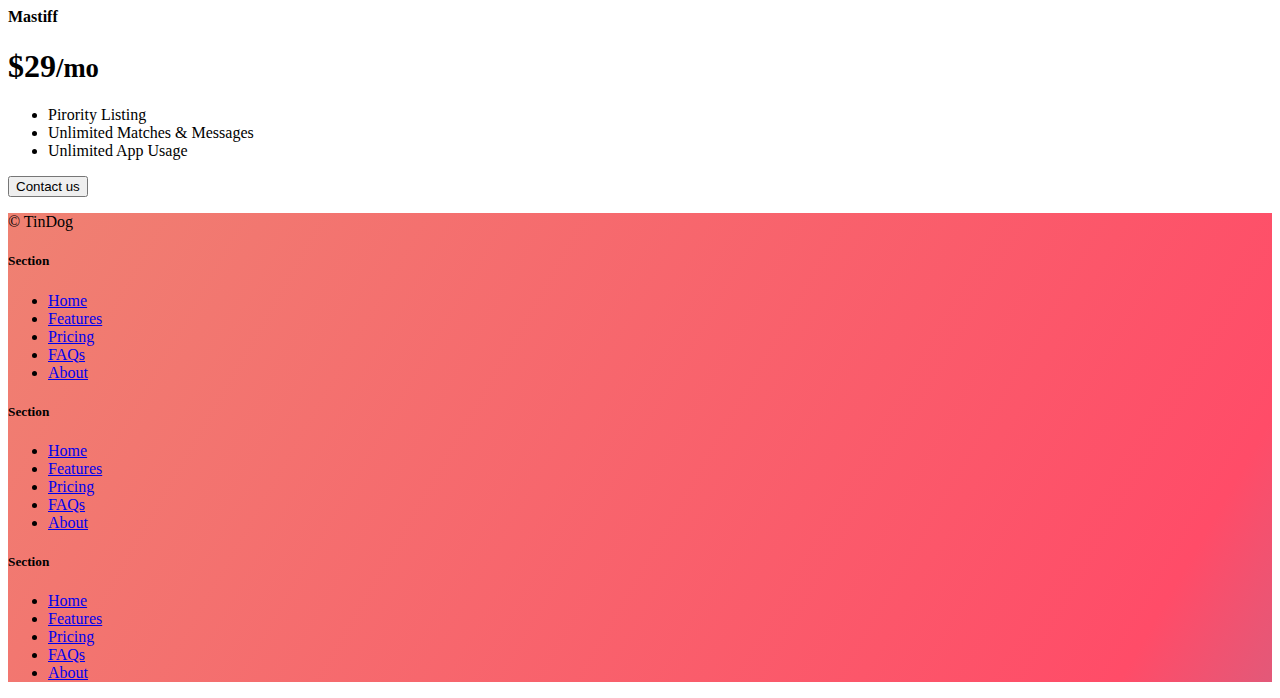
==== commit e5964692: "Update index.html" ====
--- a/index.html
+++ b/index.html
@@ -4,9 +4,9 @@
 <head>
   <meta charset="UTF-8">
   <meta name="viewport" content="width=device-width, initial-scale=1.0">
+  <link rel="shortcut icon" href="images/love-removebg-preview.jpg" type="image/x-icon">
   <title>TinDog</title>
   <link rel="stylesheet" href="./css/style.css">
-  <link rel="shortcut icon" href="<svg xmlns="http://www.w3.org/2000/svg" xml:space="preserve" width="2048" height="2048" style="shape-rendering:geometricPrecision;text-rendering:geometricPrecision;image-rendering:optimizeQuality;fill-rule:evenodd;clip-rule:evenodd"><defs><clipPath id="id0"><path d="M1024-.001c565.539 0 1024 458.462 1024 1024 0 565.539-458.462 1024-1024 1024-565.539 0-1024-458.462-1024-1024 0-565.54 458.462-1024 1024-1024z"/></clipPath><style>.fil4{fill:#212121}.fil1{fill:#26c6da}.fil3{fill:#8d6e63}</style></defs><g id="Layer_x0020_1"><path d="M1024-.001c565.539 0 1024 458.462 1024 1024 0 565.539-458.462 1024-1024 1024-565.539 0-1024-458.462-1024-1024 0-565.54 458.462-1024 1024-1024z" style="fill:#80deea"/><g style="clip-path:url(#id0)"><g id="_300477008"><path id="_2996538961" class="fil1" d="M1371.23 658.436 2507.11 1794.32l21.7 108.29L1392.92 766.729z"/><path id="_299653752" class="fil1" d="M1392.92 766.729 2528.81 1902.61l3.2 3.86L1396.13 770.592z"/><path id="_299654112" class="fil1" d="M1396.13 770.592 2532.01 1906.47l1.58 1.89 1.58 1.89 1.59 1.87 1.6 1.87 1.6 1.86 1.61 1.86 1.62 1.85L1407.31 783.673l-1.62-1.848-1.61-1.855-1.6-1.862-1.6-1.869-1.59-1.876-1.58-1.882z"/><path id="_299655072" class="fil1" d="M1560.37 868.057 2696.25 2003.94l.99 1.47.82 1.68.64 1.89.46 2.11.3 2.34.14 2.59-.02 2.84L1563.69 882.974l.03-2.841-.14-2.585-.3-2.343-.47-2.111-.63-1.889-.82-1.674z"/><path id="_299655144" class="fil1" d="M1563.69 882.974 2699.58 2018.86l-.1 2.88L1563.6 885.855z"/><path id="_299655024" class="fil1" d="M1563.6 885.855 2699.48 2021.74l-.16 3.72-.22 3.77-.29 3.79-.35 3.83-.43 3.84-.5 3.86-.58 3.86-.65 3.87-.74 3.86-.82 3.85-.92 3.83-1 3.81-1.1 3.78-1.19 3.74-1.3 3.7-1.39 3.65-1.5 3.6-1.61 3.54-1.73 3.46-1.83 3.4-1.95 3.31-2.07 3.23-2.2 3.14-2.32 3.03-2.44 2.93-2.58 2.82-2.71 2.71-2.85 2.57-2.99 2.45-3.13 2.31-3.27 2.17-3.43 2.02L1513.35 993.31l3.43-2.019 3.27-2.17 3.13-2.312 2.99-2.448 2.85-2.578 2.71-2.703 2.58-2.82 2.44-2.931 2.32-3.036 2.2-3.136 2.07-3.228 1.95-3.314 1.83-3.393 1.72-3.468 1.61-3.536 1.51-3.597 1.39-3.652 1.3-3.7 1.19-3.743 1.1-3.778 1-3.809.91-3.833.83-3.851.74-3.861.65-3.867.58-3.864.5-3.856.42-3.844.36-3.823.29-3.797.22-3.763z"/><path id="_299655048" class="fil1" d="m1513.35 993.31 1135.88 1135.88-3.16 1.65-3.22 1.47-3.26 1.28-3.32 1.11-3.35.95-3.39.78-3.42.63-3.45.47-3.48.34-3.5.19-3.52.06-3.53-.07-3.54-.18-3.55-.31-3.56-.41-3.55-.52-3.55-.62-3.54-.71-3.53-.8-3.51-.88-3.49-.95-3.47-1.02-3.44-1.09-3.41-1.15-3.38-1.2-3.34-1.25-3.3-1.29-3.25-1.32-3.2-1.36-3.14-1.37-3.09-1.4-3.03-1.41L1404.88 982.927l3.03 1.409 3.09 1.397 3.14 1.379 3.2 1.353 3.25 1.324 3.3 1.29 3.34 1.247 3.38 1.2 3.41 1.148 3.44 1.089 3.47 1.024 3.49.955 3.51.88 3.53.797 3.54.711 3.55.62 3.55.51 3.56.42 3.55.3 3.54.19 3.53.07 3.52-.06 3.5-.19 3.48-.34 3.45-.47 3.42-.63 3.39-.784 3.35-.945 3.31-1.112 3.27-1.285 3.22-1.465z"/><path id="_299622648" class="fil1" d="M1404.88 982.927 2540.76 2118.81l-14.1-6.65L1390.77 976.274z"/><path id="_299623344" class="fil1" d="M1390.77 976.274 2526.66 2112.16l-.31.38-.54.69-.77.98-.99 1.24-1.17 1.5-1.36 1.72-1.51 1.93-1.67 2.11-1.8 2.29-1.91 2.42-2.02 2.56-2.1 2.66-2.17 2.74-2.22 2.81-2.26 2.85-2.28 2.87L1365.7 1008.03l2.28-2.87 2.26-2.86 2.22-2.803 2.17-2.743 2.1-2.658 2.02-2.554 1.91-2.428 1.8-2.282 1.66-2.117 1.52-1.928 1.36-1.722 1.17-1.496.98-1.246.78-.979.54-.69z"/><path id="_299622960" class="fil1" d="M1367.92 1009.9 2503.8 2145.79l.81 1 .68 1.08.55 1.15.42 1.2.3 1.25.18 1.27.04 1.3-.07 1.3-.2 1.3-.32 1.28-.44 1.25-.57 1.21-.68 1.16-.8 1.09-1135.88-1135.88.8-1.1.68-1.15.56-1.22.45-1.25.32-1.28.2-1.29.07-1.3-.05-1.3-.17-1.27-.3-1.25-.42-1.2-.55-1.15-.68-1.08z"/><path id="_299622936" class="fil1" d="M1367.82 1026.75 2503.7 2162.63l-.91 1.01-.98.89-1.05.77-1.11.66-1.16.55-1.2.42-1.23.31-1.26.19-1.27.07-1.26-.05-1.27-.18-1.24-.3-1.23-.42-1.18-.54-1.15-.67-1.09-.8-1135.88-1135.88 1.09.8 1.14.67 1.19.54 1.22.42 1.25.3 1.26.17 1.27.06 1.27-.07 1.25-.19 1.24-.31 1.2-.43 1.16-.54 1.11-.66 1.05-.78.98-.89z"/><path id="_299622840" class="fil1" d="m1349.23 1028.66 1135.88 1135.88-.07-.05-1135.88-1135.88z"/><path id="_299622816" class="fil1" d="m1349.16 1028.61 1135.88 1135.88-2.13 2.61-1.96 2.35-1.74 2.08-1.51 1.76-1.25 1.42-.97 1.04-.66.63-.32.18-1135.88-1135.88.32-.18.66-.63.97-1.04 1.25-1.42 1.51-1.76 1.74-2.08 1.96-2.36z"/><path id="_299623200" class="fil1" d="M1338.62 1040.68 2474.5 2176.56l-9.68 11.96-1135.88-1135.89z"/><path id="_299623080" class="fil1" d="m1328.94 1052.63 1135.88 1135.89.62 7.9-1135.88-1135.88z"/><path id="_299622888" class="fil1" d="M1165.22 905.496 2301.1 2041.38l-569.35-381.08L595.874 524.417z"/><path id="_299623248" class="fil1" d="M595.874 524.417 1731.75 1660.3l-2.08-1.75L593.787 522.665z"/><path id="_299623656" class="fil1" d="m1297.84 1319.2 1135.88 1135.88-3.86 6.36-1135.88-1135.88z"/><path id="_299624112" class="fil1" d="m1102.63 1310.06 1135.89 1135.88-22.71-.71-1135.88-1135.88z"/><path id="_299624064" class="fil1" d="M596.222 888.066 1732.1 2023.95l.23 2.05.23 2.06.24 2.07.26 2.08.27 2.09.29 2.09.29 2.1.32 2.1.33 2.1.34 2.11.36 2.11.38 2.11.4 2.11.41 2.1.44 2.11.45 2.09.48 2.1.49 2.08.52 2.08.54 2.07.57 2.06.59 2.05.61 2.04.64 2.03.66 2.01.69 2 .72 1.98.74 1.96.77 1.94.81 1.93.83 1.91.86 1.88L611.979 953.668l-.862-1.884-.831-1.905-.802-1.927-.773-1.945-.744-1.963-.717-1.981-.691-1.996-.662-2.011-.638-2.026-.613-2.038-.588-2.05-.565-2.061-.541-2.07-.518-2.079-.498-2.087-.475-2.093-.454-2.097-.435-2.103-.416-2.106-.396-2.108-.38-2.108-.361-2.11-.345-2.108-.328-2.106-.313-2.102-.298-2.098-.283-2.093-.271-2.087-.257-2.078-.246-2.071-.234-2.061z"/><path id="_299623800" class="fil1" d="M913.107 1267.69 2048.99 2403.58l-11.66-5.29L901.445 1262.41z"/><path id="_299623920" class="fil1" d="M595.056 877.09 1730.94 2012.97l1.16 10.98L596.222 888.066z"/><path id="_299623848" class="fil1" d="m1079.93 1309.35 1135.88 1135.88-2.45-.09-2.45-.1-2.45-.12-2.44-.13-2.44-.15-2.44-.17-2.44-.18-2.44-.2-2.44-.22-2.43-.23-2.44-.24-2.43-.27-2.43-.27-2.42-.3-2.43-.31-2.42-.32-2.42-.34-2.42-.36-2.42-.37-2.41-.38-2.41-.4-2.42-.42-2.4-.43-2.41-.44-2.4-.46-2.4-.48-2.4-.49-2.39-.5-2.4-.52-2.39-.53-2.39-.55-2.38-.56-1135.88-1135.88 2.38.56 2.39.55 2.39.53 2.39.52 2.4.5 2.4.49 2.4.47 2.4.46 2.41.45 2.4.43 2.41.41 2.42.41 2.41.38 2.42.37 2.42.36 2.42.34 2.42.32 2.43.31 2.42.29 2.43.28 2.43.26 2.44.25 2.43.23 2.44.22 2.43.19 2.44.19 2.45.17 2.44.15 2.44.13 2.45.12 2.45.1z"/><path id="_299623872" class="fil1" d="M891.811 1270.84 2027.69 2406.72l-1.82 1.59-1.83 1.58-1.84 1.58-1.84 1.56-1.86 1.56-1.86 1.55-1.88 1.54-1.88 1.53-1.89 1.53-1.89 1.51-1.91 1.51-1.92 1.49-1.92 1.48-1.94 1.47-1.94 1.46-1.95 1.45-1.96 1.44-1.97 1.42-1.98 1.41-1.98 1.4-2 1.38-2 1.37-2.02 1.36-2.02 1.34-2.03 1.32-2.04 1.31-2.05 1.29-2.06 1.28-2.06 1.26-2.08 1.25-2.09 1.22-2.09 1.21L829.208 1316.49l2.094-1.21 2.086-1.22 2.076-1.25 2.067-1.26 2.057-1.28 2.05-1.29 2.041-1.31 2.03-1.33 2.023-1.34 2.013-1.35 2.004-1.37 1.996-1.38 1.987-1.4 1.977-1.41 1.969-1.43 1.96-1.43 1.952-1.45 1.943-1.46 1.933-1.47 1.924-1.48 1.917-1.5 1.907-1.5 1.898-1.51 1.89-1.53 1.882-1.53 1.873-1.54 1.864-1.55 1.855-1.56 1.846-1.57 1.838-1.57 1.83-1.58z"/><path id="_299623992" class="fil1" d="M611.979 953.668 1747.86 2089.55l1.27 2.62 1.34 2.57 1.41 2.52 1.48 2.46 1.56 2.41 1.64 2.34 1.71 2.28 1.8 2.21 1.88 2.14 1.96 2.06 2.04 1.98L630.074 979.256l-2.047-1.979-1.962-2.061-1.877-2.137-1.795-2.211-1.714-2.278-1.637-2.346-1.559-2.406-1.483-2.465-1.412-2.519-1.339-2.57z"/><path id="_299623896" class="fil1" d="M901.445 1262.41 2037.33 2398.29l-9.64 8.43L891.811 1270.84z"/><path id="_299624016" class="fil1" d="M1002.48 1298.82 2138.36 2434.7l-2.88-.7-2.88-.71-2.86-.74-2.87-.76-2.86-.77-2.85-.79-2.85-.82-2.84-.83-2.84-.85-2.83-.87-2.83-.88-2.82-.91-2.81-.92-2.81-.94-2.8-.95-2.8-.98-2.79-.99-2.79-1-2.78-1.02-2.77-1.04-2.77-1.06-2.76-1.07-2.75-1.08-2.75-1.11-2.75-1.11-2.74-1.13-2.73-1.15-2.72-1.16-2.72-1.17-2.71-1.19-2.71-1.21-2.7-1.21L913.107 1267.69l2.7 1.22 2.707 1.2 2.713 1.19 2.719 1.18 2.725 1.16 2.732 1.14 2.738 1.14 2.744 1.11 2.749 1.1 2.756 1.09 2.761 1.07 2.769 1.05 2.773 1.04 2.78 1.03 2.785 1 2.792.99 2.797.98 2.803.95 2.809.94 2.814.92 2.821.9 2.825.89 2.832.87 2.837.85 2.842.83 2.848.81 2.853.8 2.86.77 2.864.76 2.869.73 2.874.72z"/><path id="_299623968" class="fil1" d="m1202.06 1336.78 1135.88 1135.88-3 3.21-2.82 3.42-2.64 3.63-2.47 3.82-2.31 4.01-2.15 4.18-2 4.35-1.85 4.51-1.71 4.66-1.58 4.79-1.45 4.93-1.33 5.04-1.22 5.16-1.11 5.25-1.01 5.35-.91 5.43-.83 5.5-.74 5.57-.66 5.62-.6 5.67-.53 5.7-.47 5.72-.42 5.74-.38 5.75-.34 5.75-.3 5.73-.28 5.72-.26 5.68-.25 5.64-.24 5.6-.23 5.53-.25 5.46L1165.72 1498.9l.24-5.46.24-5.54.24-5.59.25-5.64.26-5.68.28-5.72.3-5.73.34-5.75.38-5.75.42-5.74.47-5.73.53-5.7.6-5.66.66-5.62.74-5.57.83-5.5.91-5.43 1.01-5.35 1.11-5.26 1.21-5.15 1.34-5.05 1.45-4.92 1.58-4.8 1.71-4.65 1.85-4.51 2-4.35 2.15-4.19 2.3-4 2.48-3.83 2.64-3.62 2.82-3.42z"/><path id="_299624304" class="fil1" d="M1165.72 1498.9 2301.6 2634.78l-.16 2.91-.2 2.86-.25 2.81-.28 2.77-.32 2.72-.34 2.69-.38 2.64-.4 2.6-.41 2.56-.44 2.53-.44 2.49-.46 2.45-.46 2.42-.46 2.38-.46 2.35-.45 2.32-.44 2.29-.43 2.26-.42 2.23-.39 2.2-.37 2.18-.34 2.15-.31 2.12-.28 2.11-.24 2.08-.19 2.06-.15 2.03-.1 2.02-.05 2.01.01 1.98.07 1.97.14 1.95-1135.88-1135.88-.14-1.95-.07-1.97-.01-1.99.05-2 .1-2.02.15-2.04.19-2.06.24-2.08.27-2.1.32-2.13.34-2.15.37-2.17.39-2.2.41-2.23.44-2.26.44-2.29.45-2.32.46-2.35.46-2.39.46-2.41.46-2.45.44-2.49.44-2.53.41-2.56.4-2.6.38-2.64.34-2.69.32-2.72.28-2.77.25-2.82.2-2.85z"/><path id="_299624376" class="fil1" d="M829.208 1316.49 1965.09 2452.37l-1.61.91-1.61.91-1.61.89-1.63.88-1.63.86-1.63.86-1.65.85-1.64.83-1.66.82-1.66.81-1.66.8-1.67.78-1.68.77-1.69.76-1.68.75-1.7.73-1.7.72-1.71.7-1.71.69-1.72.67-1.72.66-1.73.65-1.73.63-1.74.61-1.75.6-1.75.59-1.76.56-1.76.55-1.77.54-1.77.52-1.78.5-1.78.48L774.918 1339.37l1.784-.48 1.777-.51 1.773-.51 1.768-.54 1.762-.55 1.757-.56 1.75-.59 1.746-.6 1.741-.61 1.734-.63 1.729-.65 1.723-.66 1.719-.67 1.711-.69 1.707-.71 1.7-.71 1.695-.74 1.689-.74 1.685-.76 1.677-.77 1.671-.78 1.665-.8 1.661-.81 1.654-.82 1.647-.84 1.642-.84 1.636-.86 1.63-.87 1.624-.88 1.617-.89 1.611-.9z"/><path id="_299624880" class="fil1" d="M1156.32 1574.04 2292.2 2709.92l-2.85 5.76-3 5.32-3.15 4.87-3.28 4.45-3.39 4.02-3.49 3.61-3.57 3.19-3.65 2.79-3.7 2.4-3.75 2-3.77 1.63-3.79 1.25-3.78.88-3.77.52-3.73.17-3.7-.18-3.63-.52-3.55-.85-3.47-1.18-3.37-1.5-3.24-1.8-3.12-2.11-2.97-2.41L1076.6 1606.35l2.97 2.4 3.11 2.12 3.25 1.8 3.37 1.5 3.46 1.17 3.56.86 3.63.52 3.69.17 3.74-.16 3.77-.52 3.78-.89 3.79-1.25 3.77-1.62 3.74-2.01 3.71-2.39 3.64-2.79 3.58-3.2 3.49-3.6 3.39-4.02 3.28-4.45 3.15-4.88 3-5.31z"/><path id="_299624688" class="fil1" d="M774.918 1339.37 1910.8 2475.25l-40.11 5.8L734.809 1345.17z"/><path id="_299624400" class="fil1" d="M660.849 1349.77 1796.73 2485.65l-93.72 202.86L567.126 1552.63z"/><path id="_299624208" class="fil1" d="M757.646 1538.65 1893.53 2674.53l-1.01 4.94-1.28 4.58-1.53 4.24-1.78 3.9-1.99 3.57-2.2 3.23-2.38 2.91-2.55 2.6-2.7 2.28-2.83 1.98-2.94 1.67-3.04 1.38-3.12 1.1-3.18.8-3.23.53-3.25.26-3.26-.01-3.25-.27-3.22-.52-3.17-.77-3.12-1.02-3.03-1.26-2.94-1.48-2.82-1.72-2.68-1.93-2.54-2.16L688.613 1567.48l2.534 2.15 2.686 1.94 2.82 1.71 2.935 1.49 3.034 1.26 3.113 1.01 3.176.78 3.222.52 3.249.27 3.258.01 3.251-.26 3.225-.53 3.181-.81 3.12-1.09 3.041-1.38 2.945-1.67 2.83-1.98 2.699-2.28 2.548-2.6 2.382-2.91 2.196-3.24 1.994-3.56 1.773-3.9 1.535-4.24 1.28-4.58z"/><path id="_299624424" class="fil1" d="M734.809 1345.17 1870.69 2481.05l22.84 193.48L757.646 1538.65z"/><path id="_299624496" class="fil1" d="M567.126 1552.63 1703.01 2688.51l-4.77 3.44-4.62 3.09-4.46 2.75-4.3 2.41-4.16 2.09-4.01 1.77-3.86 1.44-3.71 1.13-3.57.82-3.42.52-3.28.21-3.14-.08-2.99-.37-2.86-.66-2.73-.94-2.58-1.21-2.45-1.49-2.32-1.75L503.9 1565.79l2.317 1.76 2.451 1.48 2.586 1.22 2.721.94 2.859.66 2.998.37 3.138.08 3.28-.22 3.422-.51 3.567-.82 3.712-1.13 3.858-1.45 4.008-1.76 4.157-2.09 4.308-2.42 4.461-2.75 4.613-3.09z"/><path id="_299624736" class="fil1" d="m1293.98 1325.56 1135.88 1135.88 2.84 8.51 2.6 8.46 2.36 8.4 2.15 8.34 1.93 8.29 1.72 8.22 1.52 8.17 1.33 8.11 1.14 8.04.96 7.98.8 7.92.63 7.85.47 7.79.33 7.72.18 7.65.05 7.58-.07 7.51-.19 7.44-.31 7.37-.4 7.3-.51 7.22-.59 7.14-.67 7.07-.75 6.99-.81 6.92-.87 6.83-.92 6.75-.96 6.68-1.01 6.59-1.03 6.5-1.05 6.42-1.06 6.34-1135.88-1135.88 1.06-6.34 1.05-6.42 1.03-6.51 1-6.59.97-6.67.92-6.75.87-6.84.81-6.91.75-6.99.67-7.07.59-7.14.51-7.23.4-7.29.31-7.37.19-7.44.07-7.51-.05-7.58-.19-7.65-.32-7.72-.48-7.79-.62-7.85-.8-7.92-.96-7.98-1.14-8.04-1.33-8.11-1.52-8.17-1.72-8.23-1.93-8.28-2.15-8.35-2.37-8.4-2.59-8.45z"/><path id="_299624256" class="fil1" d="m1303.79 1565.66 1135.88 1135.88.26 3.29.16 3.25.05 3.21-.06 3.15-.16 3.1-.28 3.03-.38 2.95-.48 2.88-.6 2.79-.7 2.69-.81 2.6-.91 2.49-1.02 2.37-1.13 2.26-1.23 2.13-1.34 1.99-1.44 1.86-1.55 1.71-1.65 1.55-1.76 1.4-1.86 1.23-1.96 1.05-2.07.87-2.17.69-2.28.49-2.38.29-2.48.08-2.58-.13-2.69-.36-2.79-.58-2.89-.82-3-1.05-1135.88-1135.88 3 1.05 2.89.82 2.79.58 2.68.35 2.59.14 2.48-.09 2.38-.29 2.28-.49 2.17-.68 2.07-.87 1.96-1.06 1.86-1.22 1.76-1.4 1.65-1.55 1.55-1.71 1.44-1.86 1.34-1.99 1.23-2.13 1.12-2.26 1.02-2.38.92-2.48.81-2.6.7-2.7.59-2.79.49-2.87.38-2.96.28-3.02.16-3.1.06-3.15-.05-3.21-.16-3.25z"/><path id="_299624856" class="fil1" d="M1259.61 1618.12 2395.49 2754l-1.85-.76-1.8-.83-1.74-.88-1.7-.94-1.64-1-1.58-1.05-1.54-1.11-1.49-1.15-1.44-1.21-1.39-1.26-1135.88-1135.88 1.39 1.26 1.44 1.2 1.49 1.16 1.53 1.11 1.59 1.05 1.64 1 1.69.94 1.75.88 1.8.82z"/><path id="_299625240" class="fil1" d="m1329.56 1060.54 1135.88 1135.88.37 4.71.35 4.72.33 4.74.32 4.75.3 4.75.28 4.77.27 4.77.24 4.78.22 4.79.2 4.79.18 4.8.15 4.81.13 4.8.11 4.81.07 4.81.05 4.81.02 4.82-.01 4.8-.03 4.81-.08 4.81-.1 4.8-.13 4.8-.17 4.79-.21 4.78-.24 4.78-.27 4.77-.32 4.76-.35 4.75-.39 4.74-.43 4.73-.48 4.71-.51 4.7L1329.42 1213.3l.52-4.7.47-4.72.44-4.72.39-4.74.35-4.75.32-4.76.27-4.77.24-4.78.21-4.79.17-4.79.13-4.79.1-4.8.07-4.81.04-4.81.01-4.81-.02-4.81-.05-4.81-.08-4.81-.1-4.81-.13-4.81-.15-4.8-.18-4.8-.2-4.79-.22-4.79-.24-4.78-.27-4.78-.28-4.76-.3-4.76-.32-4.74-.33-4.74-.35-4.72z"/><path id="_299625264" class="fil1" d="m1329.42 1213.3 1135.89 1135.88-.4 3.37-.43 3.38-.45 3.39-.48 3.41-.52 3.42-.54 3.42-.58 3.44-.61 3.44-.65 3.44-.68 3.44-.72 3.44-.76 3.44-.8 3.43-.83 3.43-.88 3.41-.92 3.4-.97 3.39-1 3.38-1.06 3.35-1.1 3.34-1.14 3.31-1.2 3.29-1.25 3.27-1.29 3.23-1.35 3.21-1.4 3.18-1.46 3.14-1.51 3.1-1.56 3.07-1.63 3.02-1.68 2.98-1.74 2.94L1297.84 1319.2l1.74-2.94 1.68-2.98 1.62-3.03 1.57-3.06 1.51-3.11 1.46-3.14 1.4-3.17 1.35-3.21 1.29-3.23 1.25-3.27 1.19-3.29 1.15-3.31 1.1-3.34 1.05-3.36 1.01-3.37.97-3.39.92-3.4.87-3.42.84-3.42.8-3.43.76-3.44.72-3.44.68-3.44.65-3.45.61-3.43.57-3.44.55-3.43.51-3.41.49-3.41.45-3.4.43-3.38z"/><path id="_300476816" class="fil1" d="m1351.52 655.496 19.713 2.94 21.695 108.293 3.207 3.863c16.754 20.186 34.793 39.235 54.206 56.883a530.362 530.362 0 0 0 46.91 37.97l8.498 6.117 9.85-3.551c8.124-2.93 18.448-6.044 27.167-5.833 15.359.37 21.48 4.955 20.932 20.796l-.099 2.88c-1.364 39.503-12.927 86.725-50.243 107.457-33.469 18.594-76.51 4.697-108.475-10.383l-14.104-6.653c-.946 1.169-12.869 16.4-25.078 31.756l.214.143c6.053 4.052 6.498 12.927 1.907 18.576-4.599 5.656-12.93 6.5-18.587 1.909l-.07-.047c-5.912 7.237-10.153 12.209-10.542 12.07l-9.678 11.952.624 7.905c3.96 50.169 5.598 102.68-.14 152.763-4.1 35.771-12.699 74.796-31.584 105.9l-3.86 6.356c31.549 91.075 21.214 172.976 9.807 240.102 3.42 35.291-11.702 65.048-44.173 52.456-20.065-7.78-30.729-26.408-35.739-46.451l-.462-1.844c-7.116-77.681 21.893-146.573-21.35-233.041-33.038 33.039-33.69 104.228-36.343 162.123-1.432 31.234-11.196 54.377-9.402 75.14-29.467 63.838-88.369 50.49-97.414-1.595l43.73-262.388-22.707-.714c-26.13-.82-52.024-4.468-77.447-10.527-30.75-7.327-60.604-18.074-89.372-31.123l-11.662-5.289-9.635 8.437c-19.377 16.968-40.215 32.844-62.603 45.65-17.087 9.773-35.238 17.81-54.29 22.877l-40.108 5.796 22.836 193.485c-9.208 54.559-68.114 48.116-80.076 11.725l-16.721-200.604-93.723 202.862c-51.702 38.458-76.713 17.54-82.416-36.773l1.767-8.537 135.162-247.268-33.695-204.579-2.505-3.648c-17.448-25.423-32.948-56.021-34.138-87.423-1.217-32.094 12.492-58.121 35.72-79.81l8.036-7.506 1.166 10.976c2.317 21.808 6.401 45.624 15.757 65.602 6.59 14.073 16.073 26.307 29.679 34.15l5.285 3.048 6.084-.444c57.544-4.199 117.366-1.414 175.032.635 56.906 2.022 115.867 4.235 172.655.029 36.515-2.706 92.067-9.254 118.453-37.529l2.781-2.98c10.5-11.25 21.274-22.344 32.131-33.41 3.01-3.142 6.799-7.106 11.143-11.67L595.878 524.42c-12.72-8.51.443-31.352 16.678-20.485l571.011 382.192c26.772-28.437 60.409-64.915 73.311-82.095 35.379-47.103 66.384-96.933 94.642-148.533z"/></g></g><path d="M1024-.001c565.539 0 1024 458.462 1024 1024 0 565.539-458.462 1024-1024 1024-565.539 0-1024-458.462-1024-1024 0-565.54 458.462-1024 1024-1024z" style="fill:none"/><path class="fil3" d="m1371.23 658.436-19.713-2.94c-28.258 51.6-59.263 101.43-94.641 148.533-18.716 24.92-81.057 90.444-102.795 113.137l50.333 75.66 134.204 47.856c1.363.486 50.2-61.991 52.157-64.407l14.103 6.653c31.965 15.08 75.006 28.977 108.475 10.383 37.316-20.732 48.88-67.954 50.243-107.456l.1-2.88c.548-15.842-5.574-20.427-20.933-20.797-8.719-.211-19.043 2.904-27.167 5.833l-9.85 3.551-8.498-6.117a530.362 530.362 0 0 1-46.91-37.97c-19.413-17.648-37.452-36.697-54.206-56.883l-3.206-3.863-21.696-108.293z"/><path class="fil3" d="M1154.08 917.166c-10.857 11.067-21.632 22.161-32.13 33.411l-2.782 2.98c-26.386 28.274-81.938 34.822-118.453 37.528-56.788 4.206-115.75 1.994-172.655-.028-57.666-2.05-117.488-4.834-175.032-.635l-6.084.444-5.285-3.048c-13.606-7.843-23.089-20.077-29.68-34.15-9.355-19.978-13.44-43.794-15.756-65.602l-1.166-10.976-8.035 7.505c-23.229 21.69-36.938 47.716-35.722 79.81 1.191 31.402 16.69 62 34.14 87.423l2.504 3.649 33.695 204.579-135.162 247.268-1.767 8.537c5.703 54.312 30.714 75.23 82.416 36.772l93.723-202.862 16.72 200.604c11.963 36.391 70.87 42.834 80.077-11.725l-22.836-193.485 40.109-5.795c19.05-5.067 37.202-13.105 54.29-22.878 22.387-12.806 43.225-28.68 62.602-45.65l9.635-8.436 11.662 5.289c28.768 13.048 58.621 23.795 89.371 31.123 25.424 6.059 51.317 9.707 77.448 10.527l22.708.713-43.73 262.388c9.044 52.085 67.946 65.434 97.413 1.595-1.794-20.763 7.97-43.905 9.402-75.14 2.654-57.895 3.305-129.083 36.344-162.122 43.242 86.468 14.233 155.36 21.35 233.04l.46 1.844c5.011 20.044 15.675 38.672 35.74 46.452 32.47 12.592 47.593-17.165 44.173-52.456 11.407-67.126 21.742-149.027-9.806-240.102l3.86-6.357c18.884-31.103 27.484-70.128 31.583-105.9 5.738-50.081 4.1-102.593.14-152.762l-.624-7.905 9.678-11.952-184.538-123.516z"/><path class="fil4" d="M1359.1 820.044c13.747 0 24.89 11.144 24.89 24.89 0 13.745-11.143 24.89-24.89 24.89-13.745 0-24.888-11.145-24.888-24.89 0-13.746 11.143-24.89 24.888-24.89zM1349.23 1028.66c5.657 4.591 13.988 3.748 18.587-1.909 4.591-5.649 4.146-14.524-1.907-18.576L612.553 503.934c-16.236-10.867-29.398 11.974-16.679 20.485l753.356 504.241z"/></g></svg>" type="image/x-icon">
   <link href="https://cdn.jsdelivr.net/npm/bootstrap@5.3.2/dist/css/bootstrap.min.css" rel="stylesheet" integrity="sha384-T3c6CoIi6uLrA9TneNEoa7RxnatzjcDSCmG1MXxSR1GAsXEV/Dwwykc2MPK8M2HN" crossorigin="anonymous">
 </head>
 
